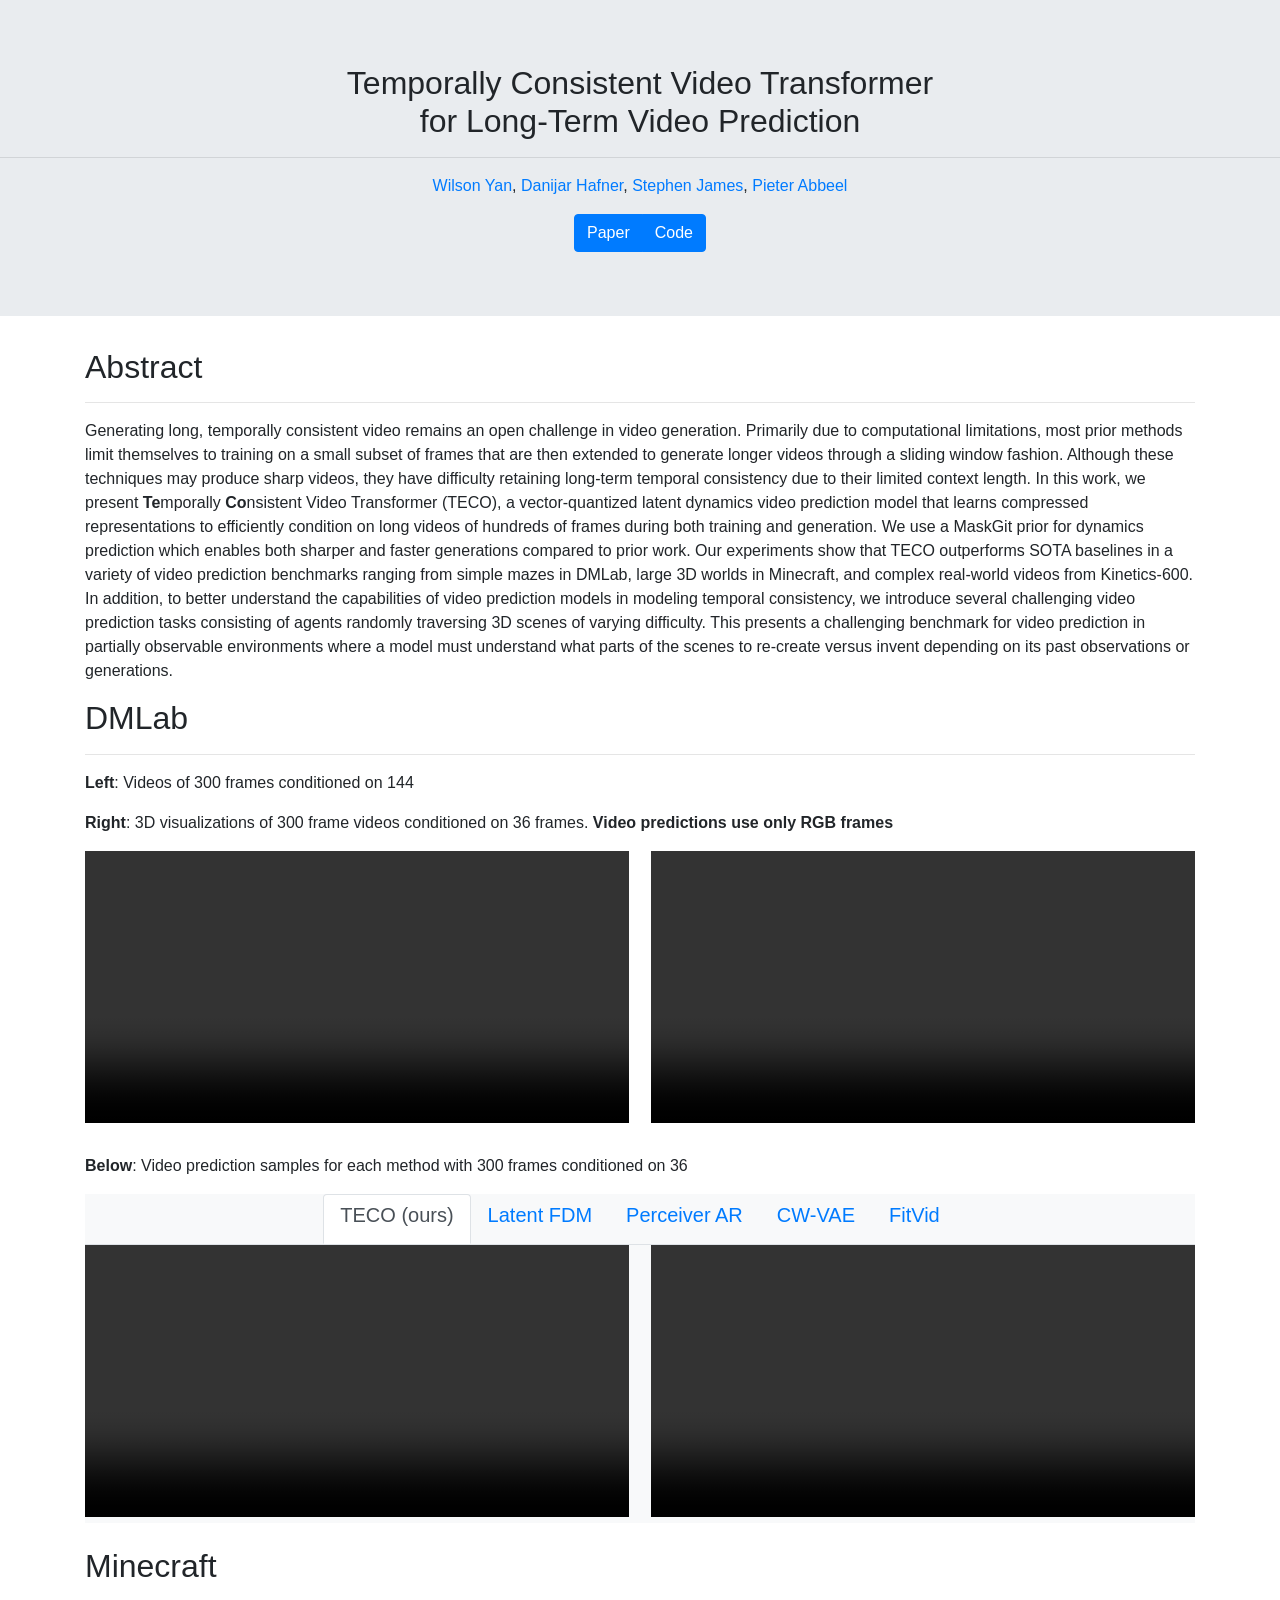
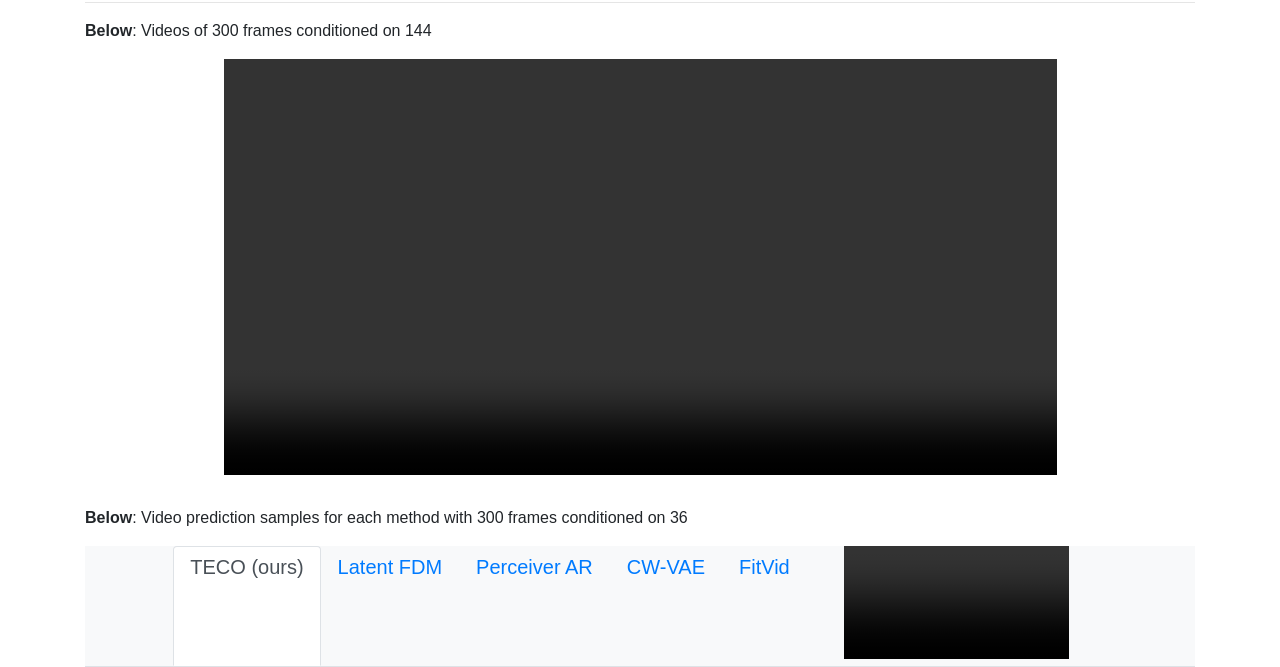
==== teco/index.html @ e18e6c05 "index" ====
<!DOCTYPE HTML>
<html lang="en"><head><meta http-equiv="Content-Type" content="text/html; charset=UTF-8">
  <title>Temporally Consistent Video Transformer for Long-Term Video Prediction</title>

  <style type="text/css"> 
  </style>

  <meta name="author" content="Wilson Yan">
  <meta name="viewport" content="width=device-width, initial-scale=1">
  <link rel="stylesheet" href="https://maxcdn.bootstrapcdn.com/bootstrap/4.0.0/css/bootstrap.min.css">
  <script src="https://ajax.googleapis.com/ajax/libs/jquery/3.5.1/jquery.min.js"></script>
  <script src="https://maxcdn.bootstrapcdn.com/bootstrap/4.0.0/js/bootstrap.min.js"></script>
  <!-- <script>$(document).ready(function(){
    document.getElementById("tab0").click();
  });
  </script> -->
</head>

<body>
  <div class="jumbotron jumbotron-fluid text-center">
    <div class="container"></div>
    <h2>
      Temporally Consistent Video Transformer
      <br>
      for Long-Term Video Prediction
    </h2>
    <hr>
    <p class="authors">
      <a href="https://wilson1yan.github.io/">Wilson Yan</a>, 
      <a href="https://danijar.com/">Danijar Hafner</a>, 
      <a href="https://stepjam.github.io/">Stephen James</a>,
      <a href="https://people.eecs.berkeley.edu/~pabbeel/">Pieter Abbeel</a>
    </p>
    <div class="btn-group" role="group" aria-label="Top menu">
      <a class="btn btn-primary" href="TODO" role="button">Paper</a>
      <a class="btn btn-primary" href="https://github.com/wilson1yan/teco" role="button">Code</a>
    </div>
  </div>
  <div class="container">
    <div class="section">
      <h2> Abstract </h2>
      <hr>
      <p>
        Generating long, temporally consistent video remains an open challenge in video generation. 
        Primarily due to computational limitations, most prior methods limit themselves to training 
        on a small subset of frames that are then extended to generate longer videos through a sliding 
        window fashion. Although these techniques may produce sharp videos, they have difficulty 
        retaining long-term temporal consistency due to their limited context length. In this work, 
        we present <b>Te</b>mporally <b>Co</b>nsistent Video Transformer (TECO), a vector-quantized 
        latent dynamics video prediction model that learns compressed representations to efficiently 
        condition on long videos of hundreds of frames during both training and generation. We use a 
        MaskGit prior for dynamics prediction which enables both sharper and faster generations compared 
        to prior work. Our experiments show that TECO outperforms SOTA baselines in a variety of video 
        prediction benchmarks ranging from simple mazes in DMLab, large 3D worlds in Minecraft, and complex 
        real-world videos from Kinetics-600. In addition, to better understand the capabilities of video 
        prediction models in modeling temporal consistency, we introduce several challenging video prediction 
        tasks consisting of agents randomly traversing 3D scenes of varying difficulty. This presents a 
        challenging benchmark for video prediction in partially observable environments where a model 
        must understand what parts of the scenes to re-create versus invent depending on its past 
        observations or generations.
      </p>
    </div>

    <div class="section">
      <h2>DMLab</h2>
      <hr>
      <p><b>Left</b>: Videos of 300 frames conditioned on 144</p>
      <p><b>Right</b>: 3D visualizations of 300 frame videos conditioned on 36 frames. <b>Video predictions use only RGB frames</b></p>
      <div style="width: 100%; overflow: hidden;">
        <div style="width: 49%; float: left;">
                <video width="100%" onended="this.currentTime = 0;" controls="" muted="">				
              <source src="./videos/comparison/dmlab.mp4" type="video/mp4"> 
              </video>
        </div>
        <div style="width: 2%;"> </div>
        <div style="width: 49%; float: right;">
            <video width="100%" onended="this.currentTime = 0;" controls="" muted="">				
            <source src="./videos/comparison/dmlab_3d.mp4" type="video/mp4">
            </video>
        </div>
      </div>

      <br>
      <p><b>Below</b>: Video prediction samples for each method with 300 frames conditioned on 36</p>
      <section id="dmlab" class="bg-light">
      <nav class="nav justify-content-center nav-tabs" id="dmlab-current-view-ul">
          <a class="nav-link active" id="tab0" href="javascript: void(0);" onclick="ChangeCurrentView(0, 0);"><h5>TECO (ours)</h5></a>
          <a class="nav-link" id="tab1" href="javascript: void(0);" onclick="ChangeCurrentView(0, 1);"><h5>Latent FDM</h5></a>
          <a class="nav-link" id="tab2" href="javascript: void(0);" onclick="ChangeCurrentView(0, 2);"><h5>Perceiver AR</h5></a>
          <a class="nav-link" id="tab3" href="javascript: void(0);" onclick="ChangeCurrentView(0, 3);"><h5>CW-VAE</h5></a>
        <a class="nav-link" id="tab4" href="javascript: void(0);" onclick="ChangeCurrentView(0, 4);"><h5>FitVid</h5></a>
      </nav>

      <div id="dmlab_output_canvas" style="width: 100%; overflow: hidden;">
        <div style="width: 49%; float: left;">
          <video id="dmlab_output_video" width="100%" onended="this.currentTime = 0;" controls="" muted="">				
            <source src="./videos/dmlab/teco.mp4" type="video/mp4"> 
          </video>
        </div>
        <div style="width: 2%;"> </div>
        <div style="width: 49%; float: right">
          <video id="dmlab_output_video_3d" width="100%" onended="this.currentTime = 0;" controls="" muted="">				
            <source src="./videos/dmlab/teco_3d.mp4" type="video/mp4">
          </video>
        </div>
      </div>
      </section>

    <br>

    <div class="section">
      <h2>Minecraft</h2>
      <hr>
      <p><b>Below</b>: Videos of 300 frames conditioned on 144</p>
      <center>
      <div style="width: 75%">
            <video width="100%" onended="this.currentTime = 0;" controls="" muted="">				
          <source src="./videos/comparison/minecraft.mp4" type="video/mp4"> 
          </video>
      </div>
      </center>

      <br>
      <p><b>Below</b>: Video prediction samples for each method with 300 frames conditioned on 36</p>
      <section id="minecraft" class="bg-light">
      <nav class="nav justify-content-center nav-tabs" id="minecraft-current-view-ul">
          <a class="nav-link active" id="tab0" href="javascript: void(0);" onclick="ChangeCurrentView(1, 0);"><h5>TECO (ours)</h5></a>
          <a class="nav-link" id="tab1" href="javascript: void(0);" onclick="ChangeCurrentView(1, 1);"><h5>Latent FDM</h5></a>
          <a class="nav-link" id="tab2" href="javascript: void(0);" onclick="ChangeCurrentView(1, 2);"><h5>Perceiver AR</h5></a>
          <a class="nav-link" id="tab3" href="javascript: void(0);" onclick="ChangeCurrentView(1, 3);"><h5>CW-VAE</h5></a>
        <a class="nav-link" id="tab4" href="javascript: void(0);" onclick="ChangeCurrentView(1, 4);"><h5>FitVid</h5></a>
      </ul>

      <center>
      <div id="minecraft_output_canvas" style="width: 75%;">
          <video id="minecraft_output_video" width="100%" onended="this.currentTime = 0;" controls="" muted="">				
            <source src="./videos/minecraft/teco.mp4" type="video/mp4"> 
          </video>
      </div>
      </center>
      </section>

    <script type="text/javascript">
      var currentViewList = ["teco", "latent_fdm", "perceiver_ar", "cwvae", "fitvid"];
      var currentView = "teco";

      function ChangeVideo(dataset, idx){ 
        var method = "";
        if (idx == 0) {method = "teco";}
        if (idx == 1) {method = "latent_fdm";}
        if (idx == 2) {method = "perceiver_ar";}
        if (idx == 3) {method = "cwvae";}
        if (idx == 4) {method = "fitvid";}

        var videoB = document.getElementById(dataset + "_output_video");
        videoB.src = "./videos/" + dataset + "/" + method + ".mp4";
        // videoB.play();

        if (dataset == "dmlab") {
          var videoC = document.getElementById(dataset + "_output_video_3d");
          videoC.src = "./videos/" + dataset + "/" + method + "_3d.mp4";
          // videoC.play();
        }
      }

      function ChangeCurrentView(dataset_idx, idx){
        var dataset = "";
        if (dataset_idx == 0) {dataset = "dmlab";}
        if (dataset_idx == 1) {dataset = "minecraft";}
        if (dataset_idx == 2) {dataset = "habitat";}
        if (dataset_idx == 3) {dataset = "kinetics";}

        var li_list = document.getElementById(dataset + "-current-view-ul").children;
        for(i = 0; i < li_list.length; i++){
          li_list[i].className = "nav-link";
        }
        li_list[idx].className = "nav-link active";
        currentView = currentViewList[idx];
        document.getElementById(dataset + "_output_canvas").style.display = 'block'; 

        ChangeVideo(dataset, idx);
      }
	</script>

  </div>

</body>

</html>
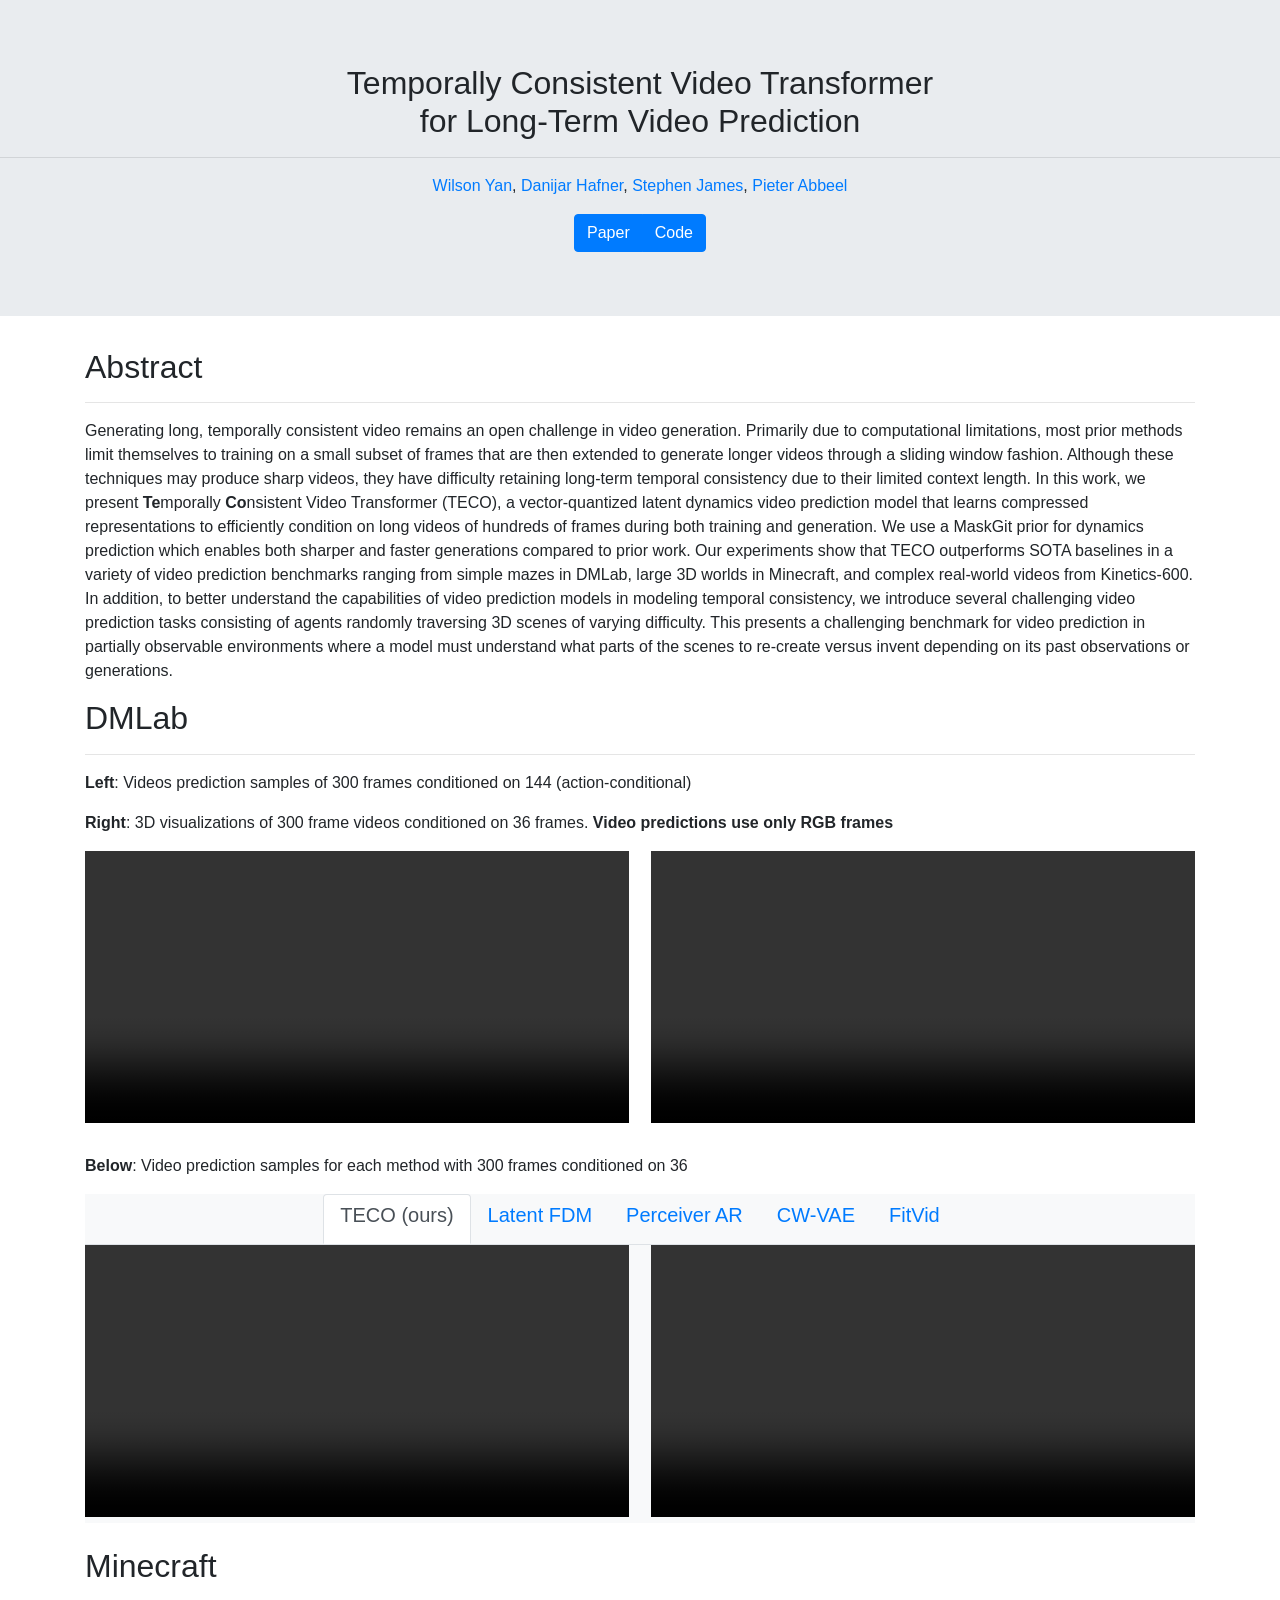
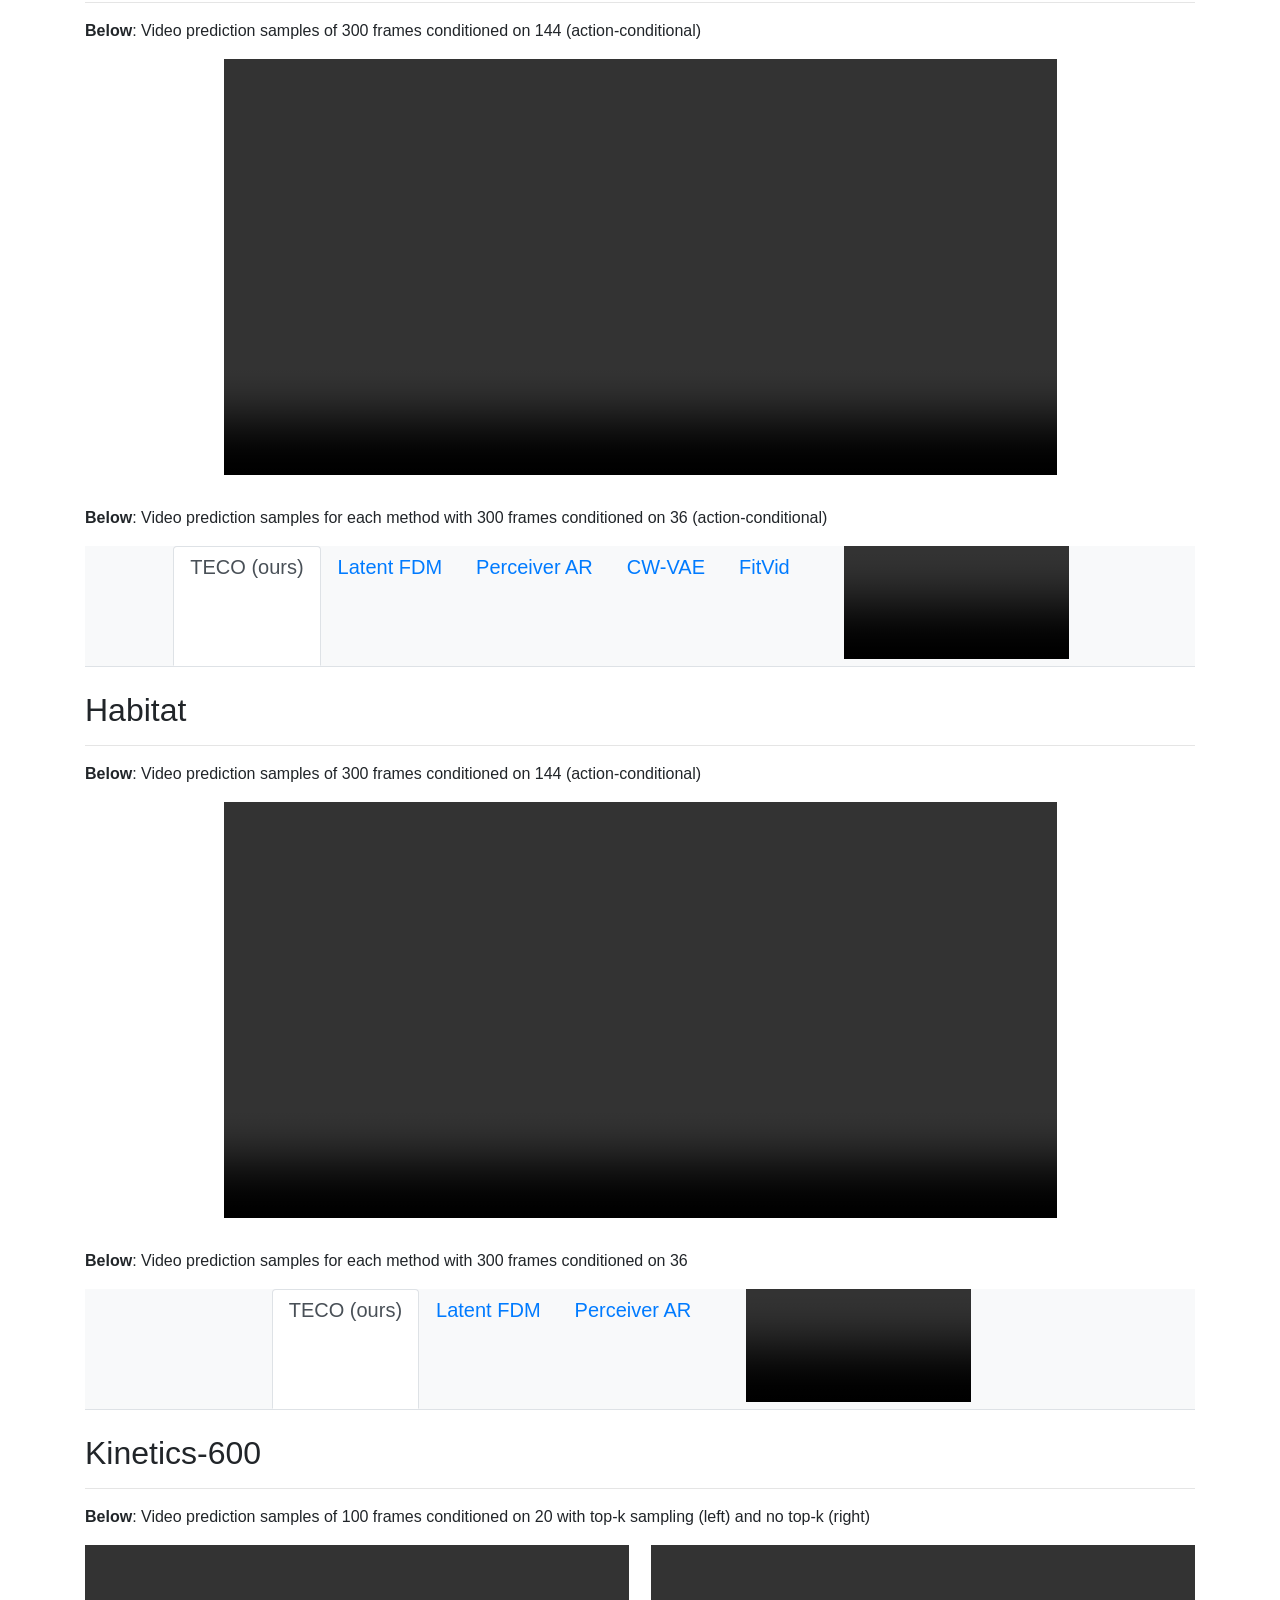
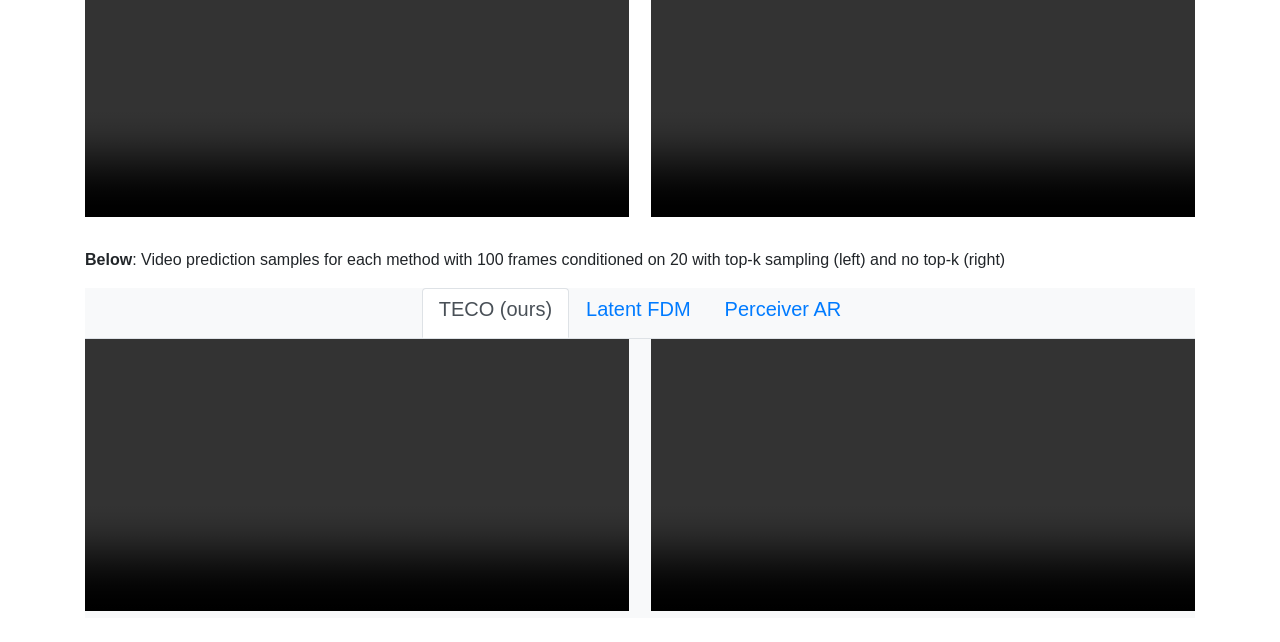
==== commit d5ae51fa: "ready" ====
--- a/teco/index.html
+++ b/teco/index.html
@@ -64,7 +64,7 @@
     <div class="section">
       <h2>DMLab</h2>
       <hr>
-      <p><b>Left</b>: Videos of 300 frames conditioned on 144</p>
+      <p><b>Left</b>: Videos prediction samples of 300 frames conditioned on 144 (action-conditional)</p>
       <p><b>Right</b>: 3D visualizations of 300 frame videos conditioned on 36 frames. <b>Video predictions use only RGB frames</b></p>
       <div style="width: 100%; overflow: hidden;">
         <div style="width: 49%; float: left;">
@@ -111,7 +111,7 @@
     <div class="section">
       <h2>Minecraft</h2>
       <hr>
-      <p><b>Below</b>: Videos of 300 frames conditioned on 144</p>
+      <p><b>Below</b>: Video prediction samples of 300 frames conditioned on 144 (action-conditional)</p>
       <center>
       <div style="width: 75%">
             <video width="100%" onended="this.currentTime = 0;" controls="" muted="">				
@@ -121,7 +121,7 @@
       </center>
 
       <br>
-      <p><b>Below</b>: Video prediction samples for each method with 300 frames conditioned on 36</p>
+      <p><b>Below</b>: Video prediction samples for each method with 300 frames conditioned on 36 (action-conditional)</p>
       <section id="minecraft" class="bg-light">
       <nav class="nav justify-content-center nav-tabs" id="minecraft-current-view-ul">
           <a class="nav-link active" id="tab0" href="javascript: void(0);" onclick="ChangeCurrentView(1, 0);"><h5>TECO (ours)</h5></a>
@@ -140,6 +140,85 @@
       </center>
       </section>
 
+    <br>
+
+    <div class="section">
+      <h2>Habitat</h2>
+      <hr>
+      <p><b>Below</b>: Video prediction samples of 300 frames conditioned on 144 (action-conditional)</p>
+      <center>
+      <div style="width: 75%">
+            <video width="100%" onended="this.currentTime = 0;" controls="" muted="">				
+          <source src="./videos/comparison/habitat.mp4" type="video/mp4"> 
+          </video>
+      </div>
+      </center>
+
+      <br>
+      <p><b>Below</b>: Video prediction samples for each method with 300 frames conditioned on 36</p>
+      <section id="habitat" class="bg-light">
+      <nav class="nav justify-content-center nav-tabs" id="habitat-current-view-ul">
+          <a class="nav-link active" id="tab0" href="javascript: void(0);" onclick="ChangeCurrentView(2, 0);"><h5>TECO (ours)</h5></a>
+          <a class="nav-link" id="tab1" href="javascript: void(0);" onclick="ChangeCurrentView(2, 1);"><h5>Latent FDM</h5></a>
+          <a class="nav-link" id="tab2" href="javascript: void(0);" onclick="ChangeCurrentView(2, 2);"><h5>Perceiver AR</h5></a>
+      </ul>
+
+      <center>
+      <div id="habitat_output_canvas" style="width: 75%;">
+          <video id="habitat_output_video" width="100%" onended="this.currentTime = 0;" controls="" muted="">				
+            <source src="./videos/habitat/teco.mp4" type="video/mp4"> 
+          </video>
+      </div>
+      </center>
+      </section>
+
+    <br>
+
+    <div class="section">
+      <h2>Kinetics-600</h2>
+      <hr>
+      <p><b>Below</b>: Video prediction samples of 100 frames conditioned on 20 with top-k sampling (left) and no top-k (right)</p>
+      <div style="width: 100%; overflow: hidden;">
+        <div style="width: 49%; float: left;">
+                <video width="100%" onended="this.currentTime = 0;" controls="" muted="">				
+              <source src="./videos/comparison/kinetics_topk.mp4" type="video/mp4"> 
+              </video>
+        </div>
+        <div style="width: 2%;"> </div>
+        <div style="width: 49%; float: right;">
+            <video width="100%" onended="this.currentTime = 0;" controls="" muted="">				
+            <source src="./videos/comparison/kinetics_no_topk.mp4" type="video/mp4">
+            </video>
+        </div>
+      </div>
+
+      <br>
+      <p><b>Below</b>: Video prediction samples for each method with 100 frames conditioned on 20 with top-k sampling (left) and no top-k (right)</p>
+      <section id="kinetics" class="bg-light">
+      <nav class="nav justify-content-center nav-tabs" id="kinetics-current-view-ul">
+          <a class="nav-link active" id="tab0" href="javascript: void(0);" onclick="ChangeCurrentView(3, 0);"><h5>TECO (ours)</h5></a>
+          <a class="nav-link" id="tab1" href="javascript: void(0);" onclick="ChangeCurrentView(3, 1);"><h5>Latent FDM</h5></a>
+          <a class="nav-link" id="tab2" href="javascript: void(0);" onclick="ChangeCurrentView(3, 2);"><h5>Perceiver AR</h5></a>
+      </nav>
+
+      <div id="kinetics_output_canvas" style="width: 100%; overflow: hidden;">
+        <div style="width: 49%; float: left;">
+          <video id="kinetics_output_video" width="100%" onended="this.currentTime = 0;" controls="" muted="">				
+            <source src="./videos/kinetics/teco.mp4" type="video/mp4"> 
+          </video>
+        </div>
+        <div style="width: 2%;"> </div>
+        <div style="width: 49%; float: right">
+          <video id="kinetics_output_video_notopk" width="100%" onended="this.currentTime = 0;" controls="" muted="">				
+            <source src="./videos/kinetics/teco_notopk.mp4" type="video/mp4">
+          </video>
+        </div>
+      </div>
+      </section>
+
+      <br>
+
+
     <script type="text/javascript">
       var currentViewList = ["teco", "latent_fdm", "perceiver_ar", "cwvae", "fitvid"];
       var currentView = "teco";
@@ -161,6 +240,10 @@
           videoC.src = "./videos/" + dataset + "/" + method + "_3d.mp4";
           // videoC.play();
         }
+        if (dataset == "kinetics") {
+          var videoC = document.getElementById(dataset + "_output_video_notopk")
+          videoC.src = "./videos/" + dataset + "/" + method + "_notopk.mp4"
+        }
       }
 
       function ChangeCurrentView(dataset_idx, idx){
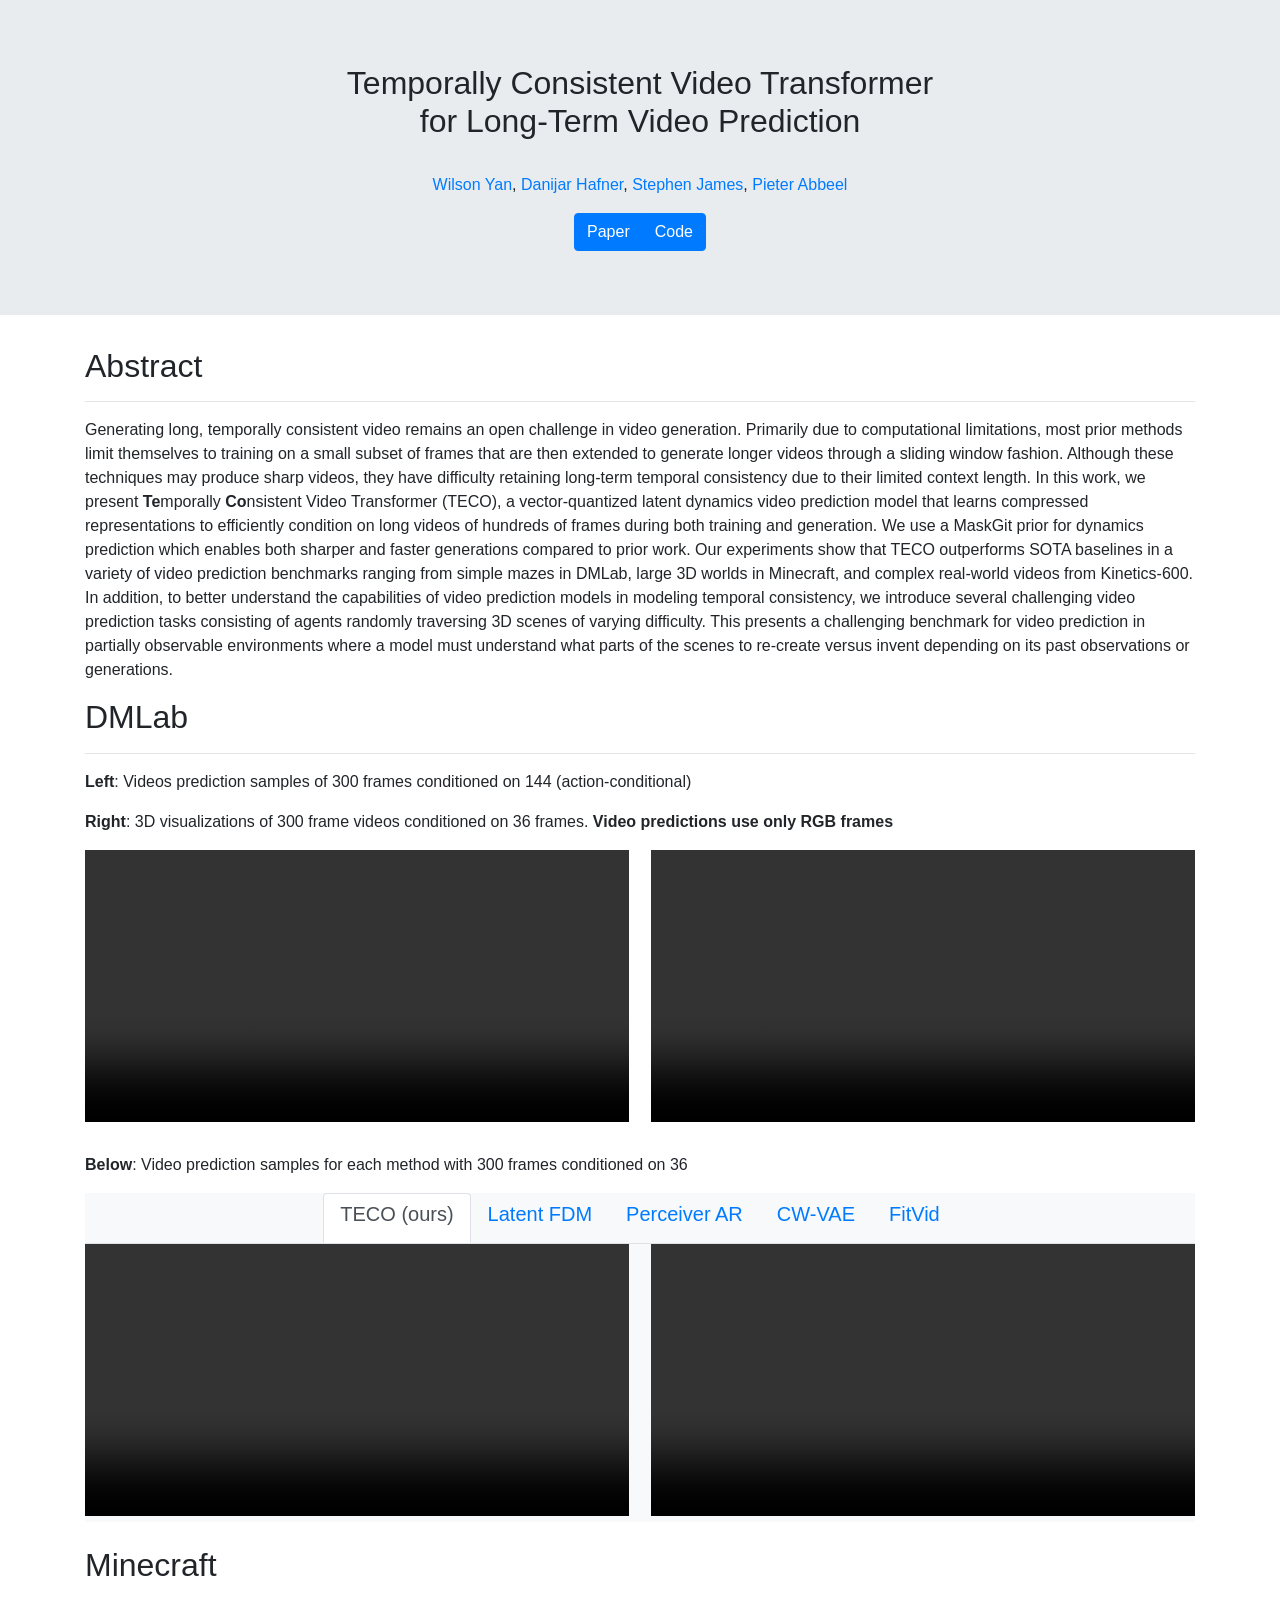
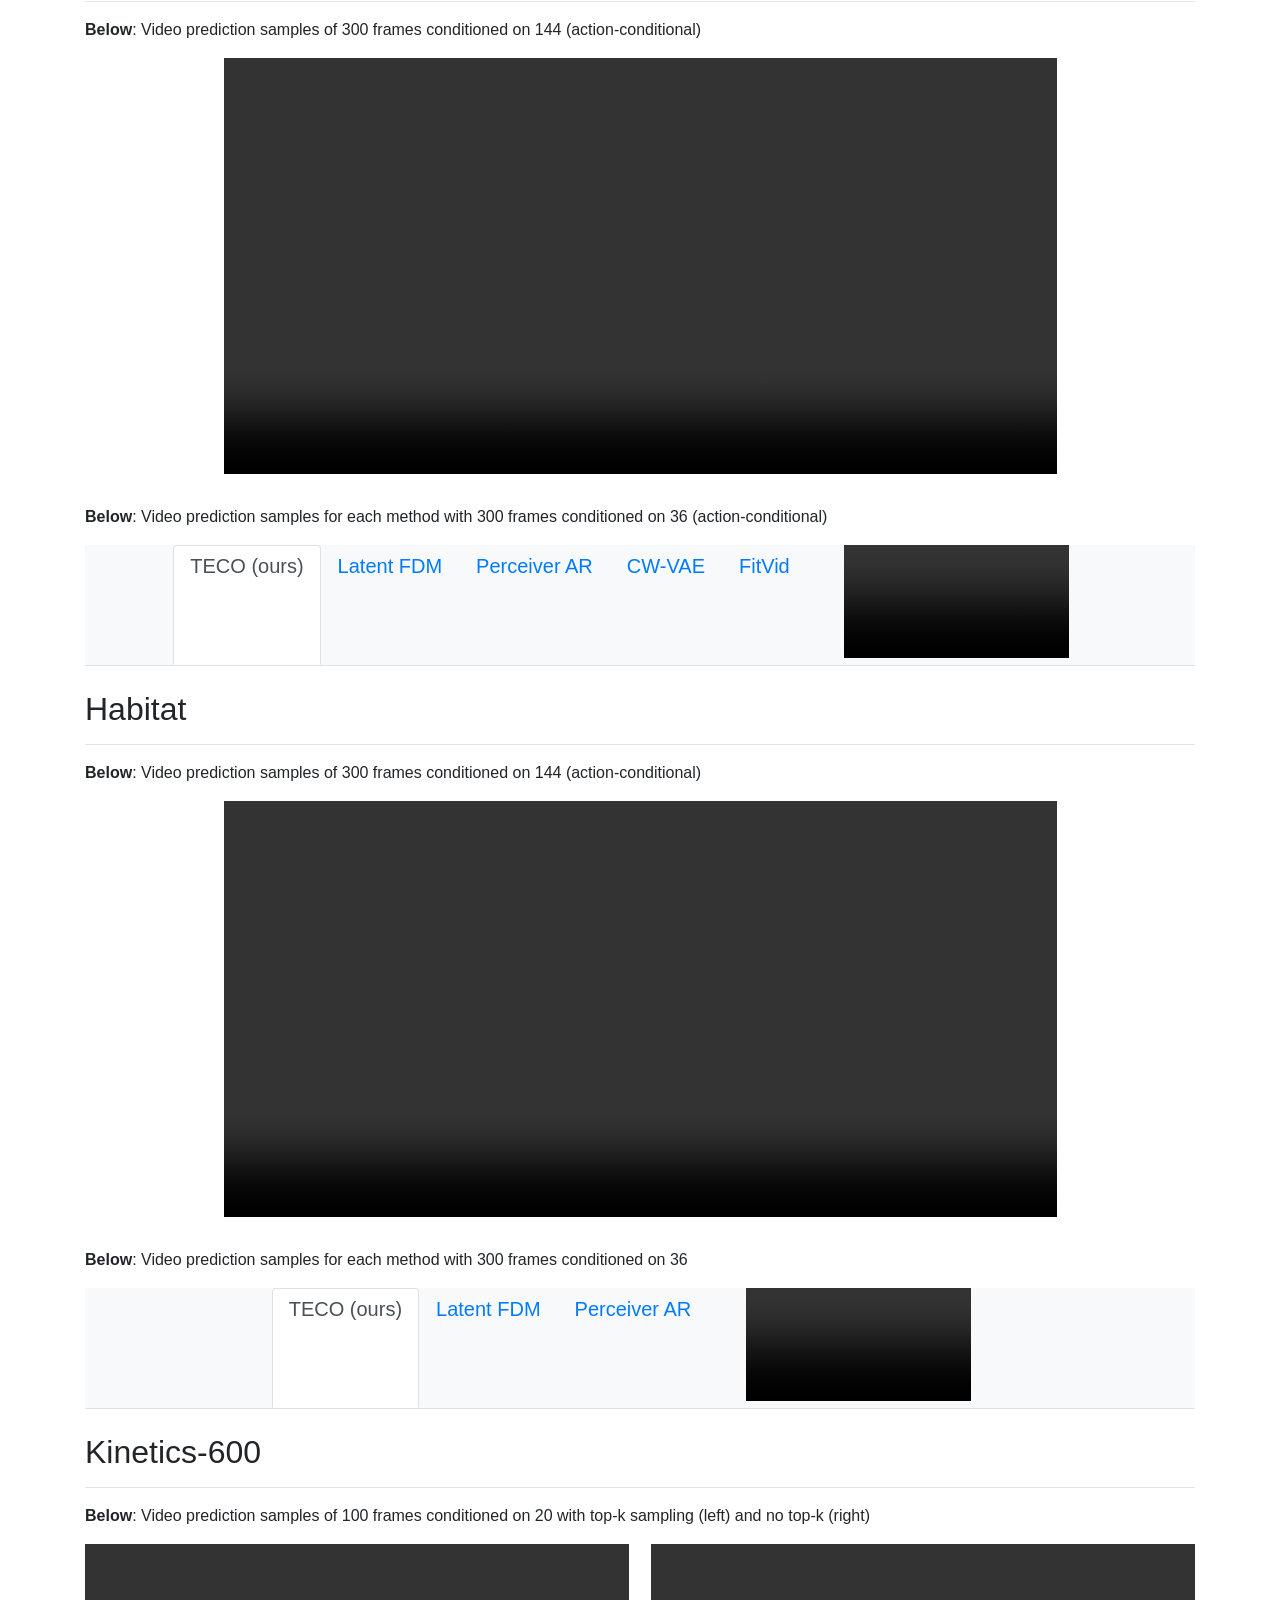
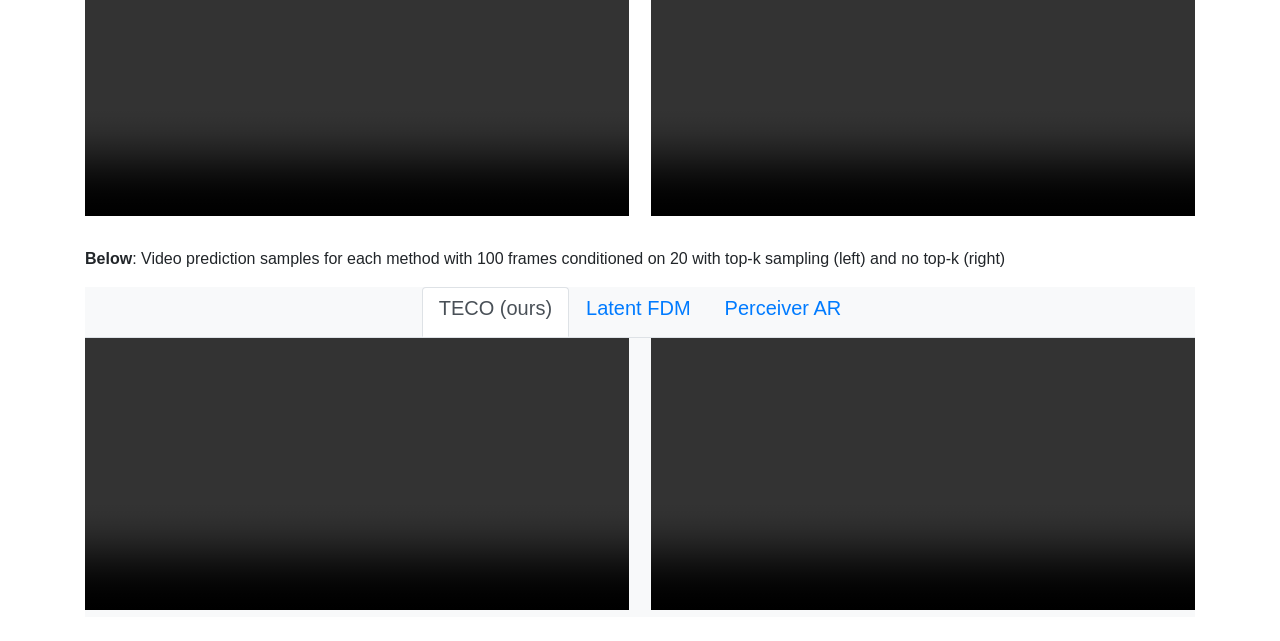
==== commit 262a2f01: "remove hr" ====
--- a/teco/index.html
+++ b/teco/index.html
@@ -24,7 +24,7 @@
       <br>
       for Long-Term Video Prediction
     </h2>
-    <hr>
+    <br>
     <p class="authors">
       <a href="https://wilson1yan.github.io/">Wilson Yan</a>, 
       <a href="https://danijar.com/">Danijar Hafner</a>, 
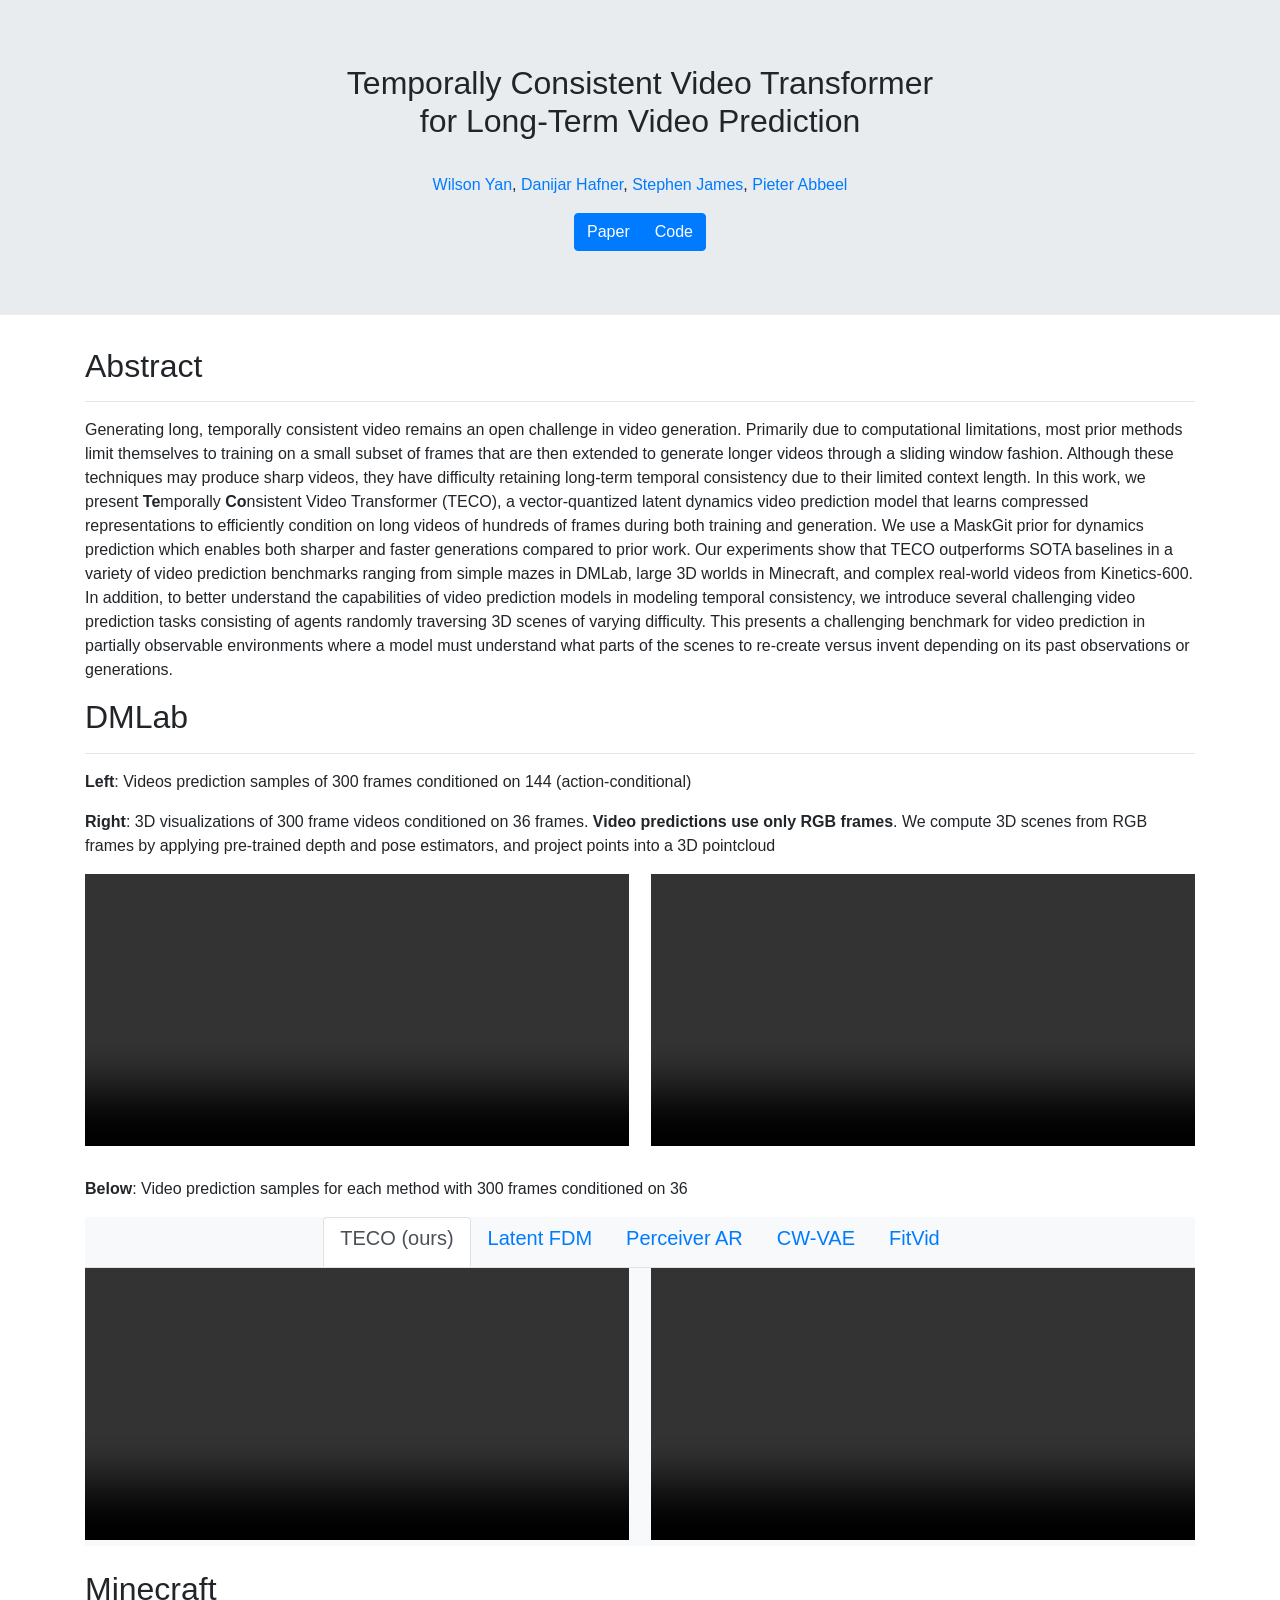
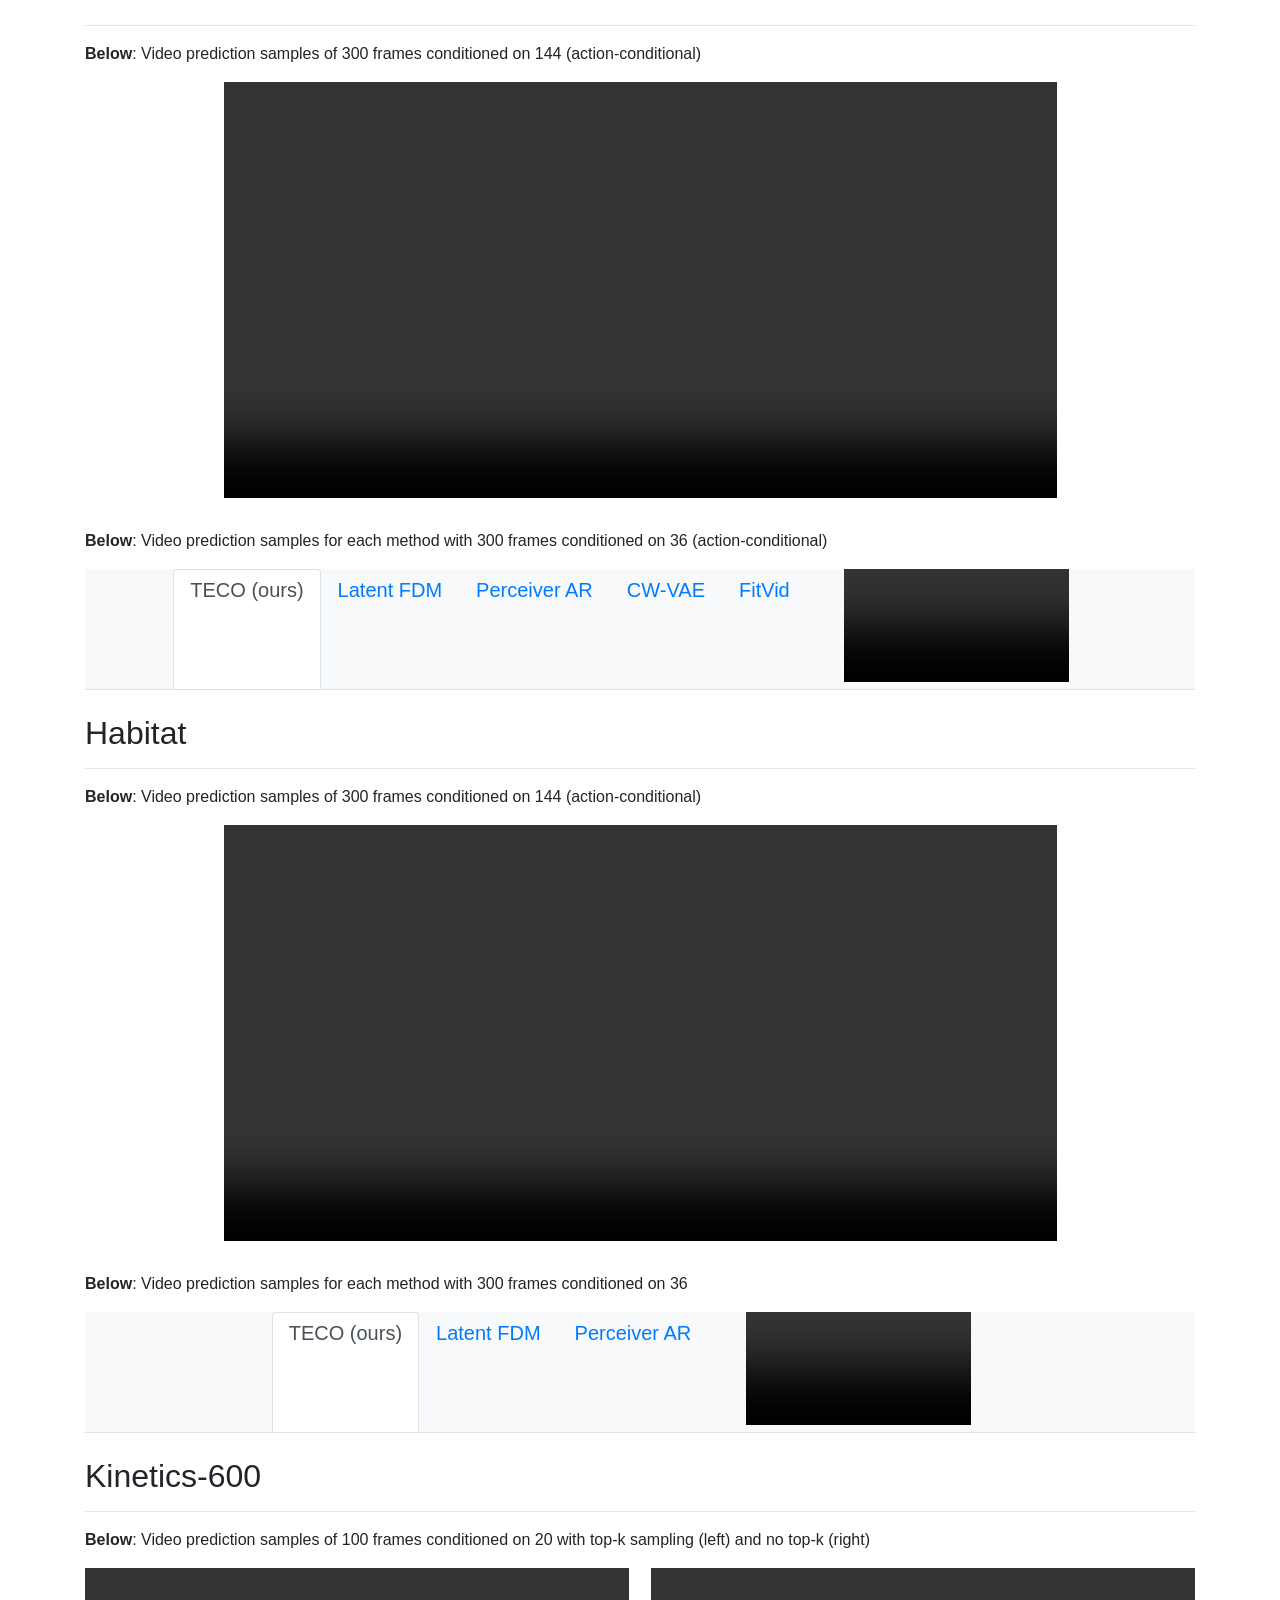
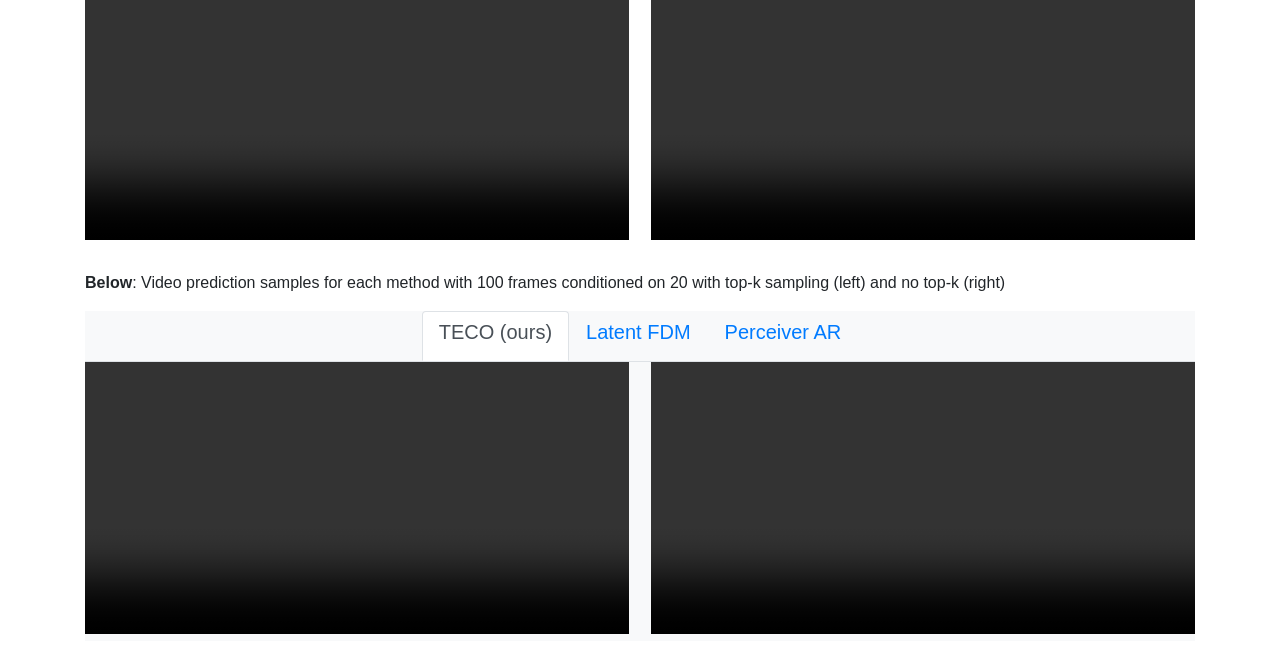
==== commit abd8131e: "update" ====
--- a/teco/index.html
+++ b/teco/index.html
@@ -32,7 +32,7 @@
       <a href="https://people.eecs.berkeley.edu/~pabbeel/">Pieter Abbeel</a>
     </p>
     <div class="btn-group" role="group" aria-label="Top menu">
-      <a class="btn btn-primary" href="TODO" role="button">Paper</a>
+      <a class="btn btn-primary" href="https://arxiv.org/abs/2210.02396" role="button">Paper</a>
       <a class="btn btn-primary" href="https://github.com/wilson1yan/teco" role="button">Code</a>
     </div>
   </div>
@@ -65,7 +65,7 @@
       <h2>DMLab</h2>
       <hr>
       <p><b>Left</b>: Videos prediction samples of 300 frames conditioned on 144 (action-conditional)</p>
-      <p><b>Right</b>: 3D visualizations of 300 frame videos conditioned on 36 frames. <b>Video predictions use only RGB frames</b></p>
+      <p><b>Right</b>: 3D visualizations of 300 frame videos conditioned on 36 frames. <b>Video predictions use only RGB frames</b>. We compute 3D scenes from RGB frames by applying pre-trained depth and pose estimators, and project points into a 3D pointcloud</p>
       <div style="width: 100%; overflow: hidden;">
         <div style="width: 49%; float: left;">
                 <video width="100%" onended="this.currentTime = 0;" controls="" muted="">				
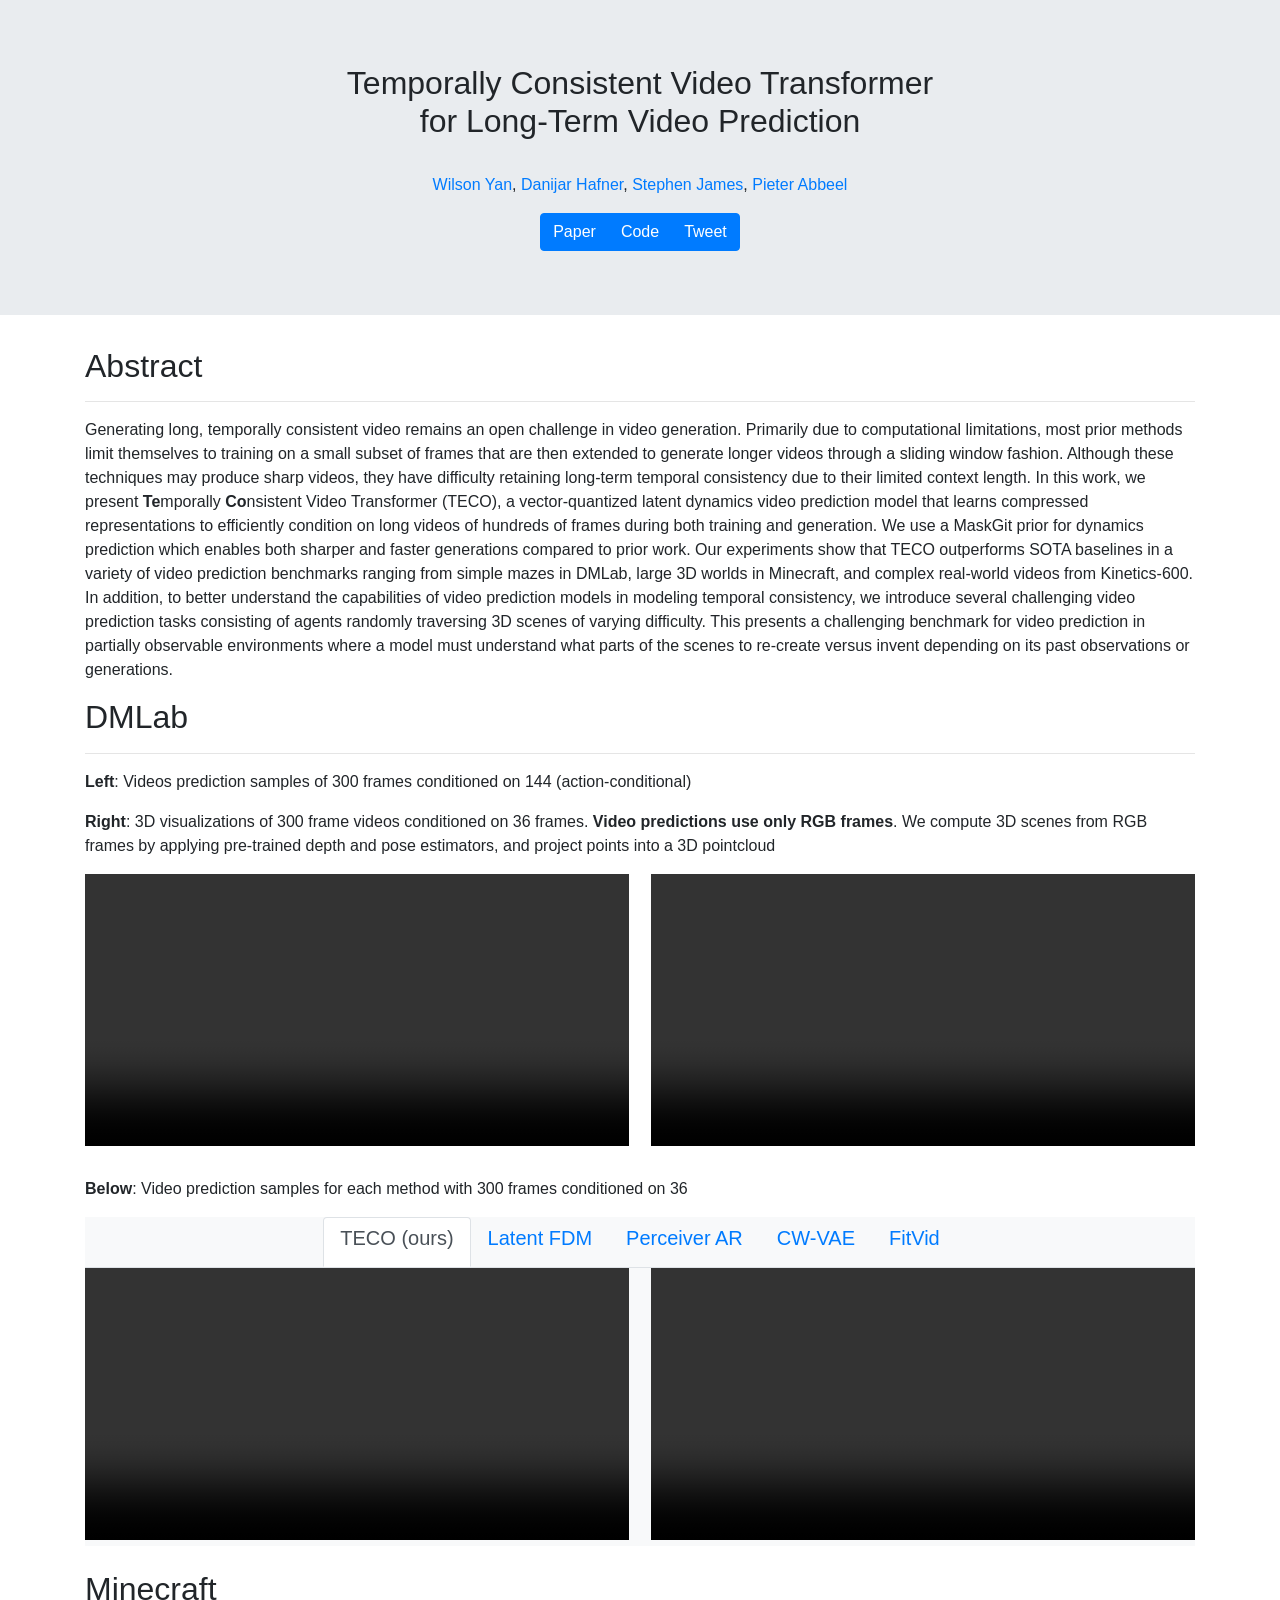
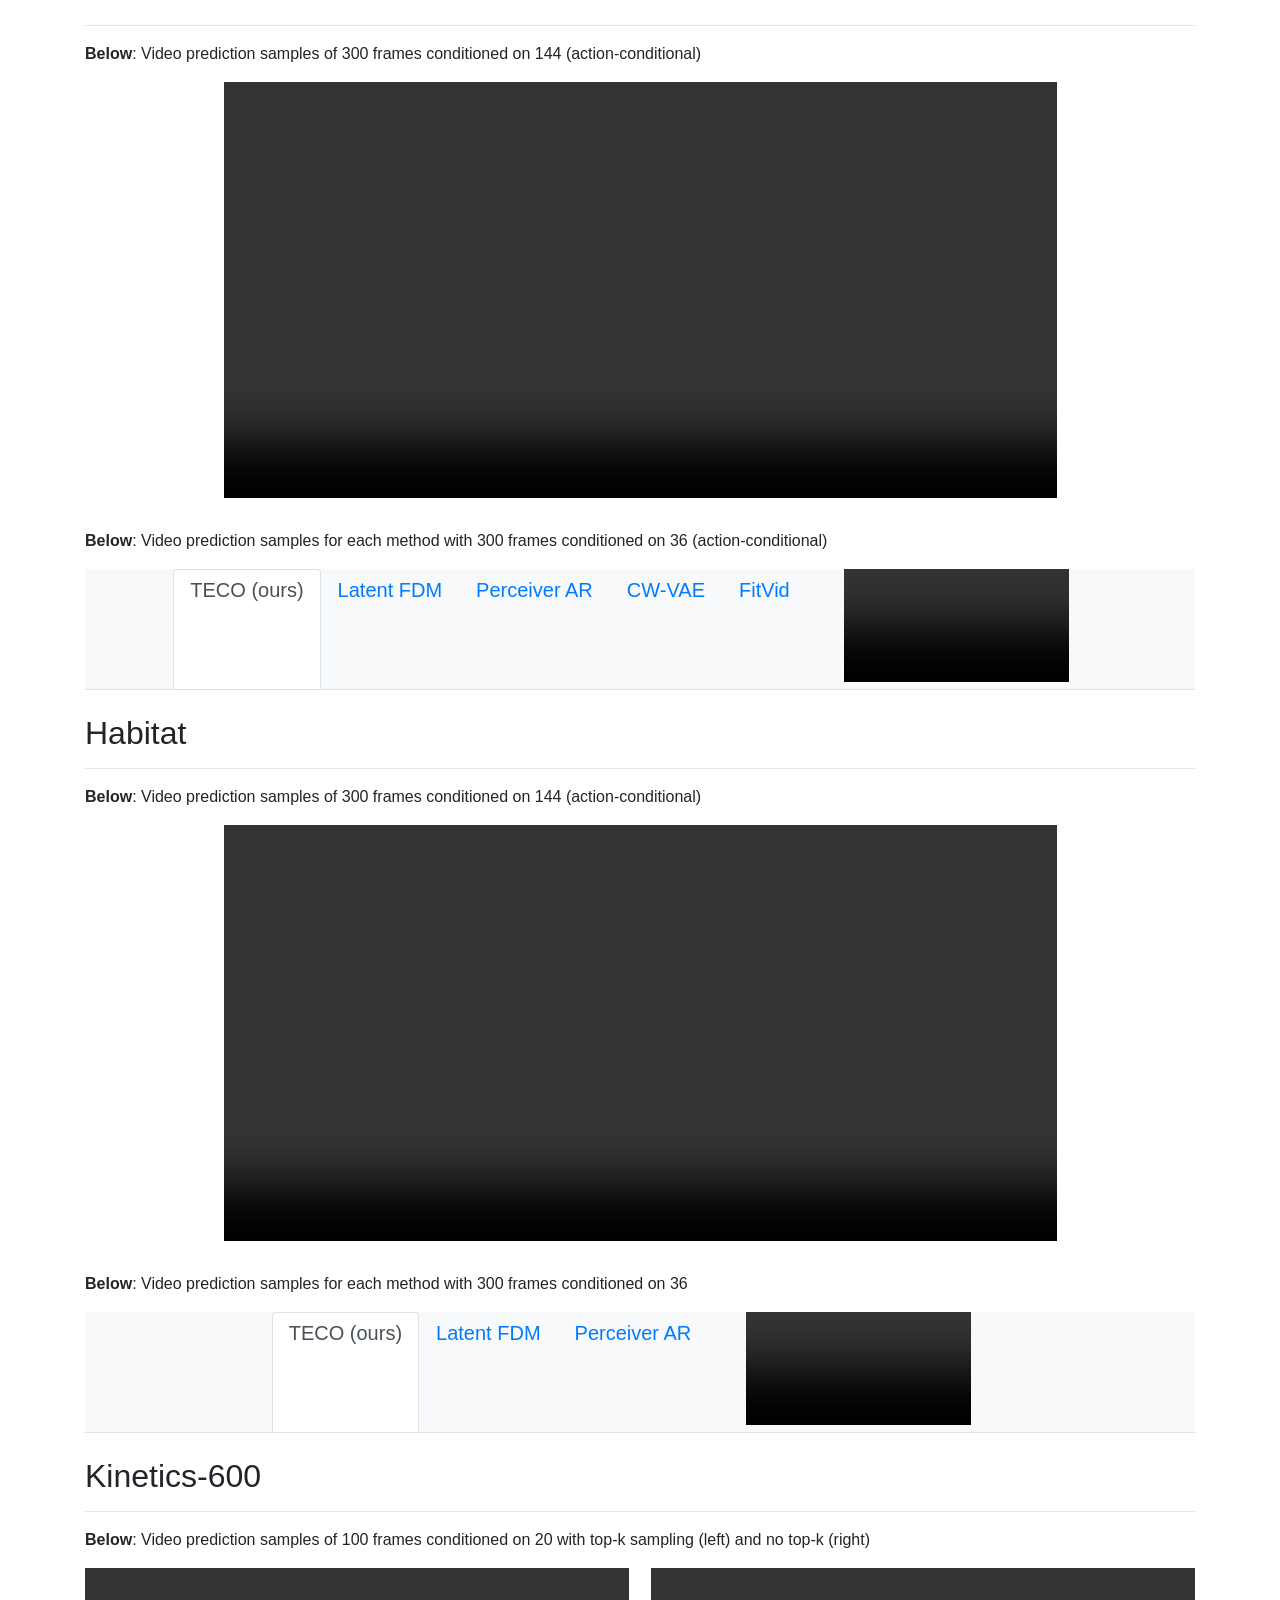
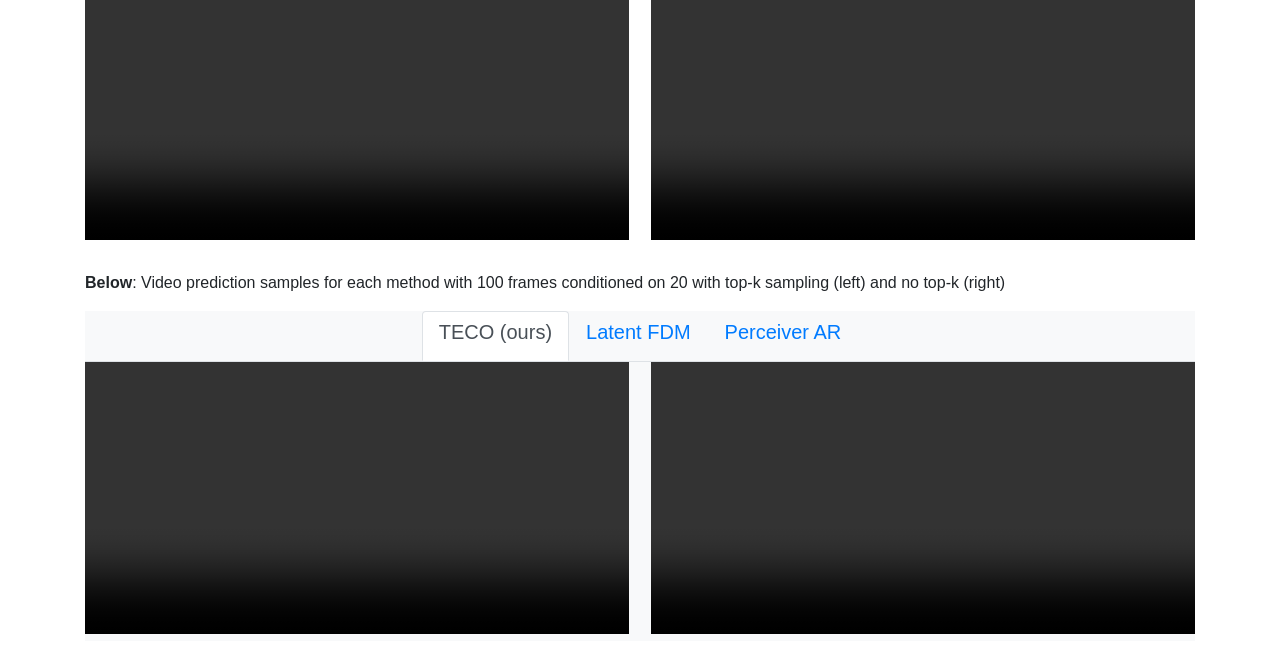
==== commit ed009676: "Update index.html" ====
--- a/teco/index.html
+++ b/teco/index.html
@@ -34,6 +34,7 @@
     <div class="btn-group" role="group" aria-label="Top menu">
       <a class="btn btn-primary" href="https://arxiv.org/abs/2210.02396" role="button">Paper</a>
       <a class="btn btn-primary" href="https://github.com/wilson1yan/teco" role="button">Code</a>
+      <a class="btn btn-primary" href="https://twitter.com/WilsonYan8/status/1578424234727964682?s=20&t=lDRkF1kd5XQBjqVTc9ltOg" role="button">Tweet</a>
     </div>
   </div>
   <div class="container">
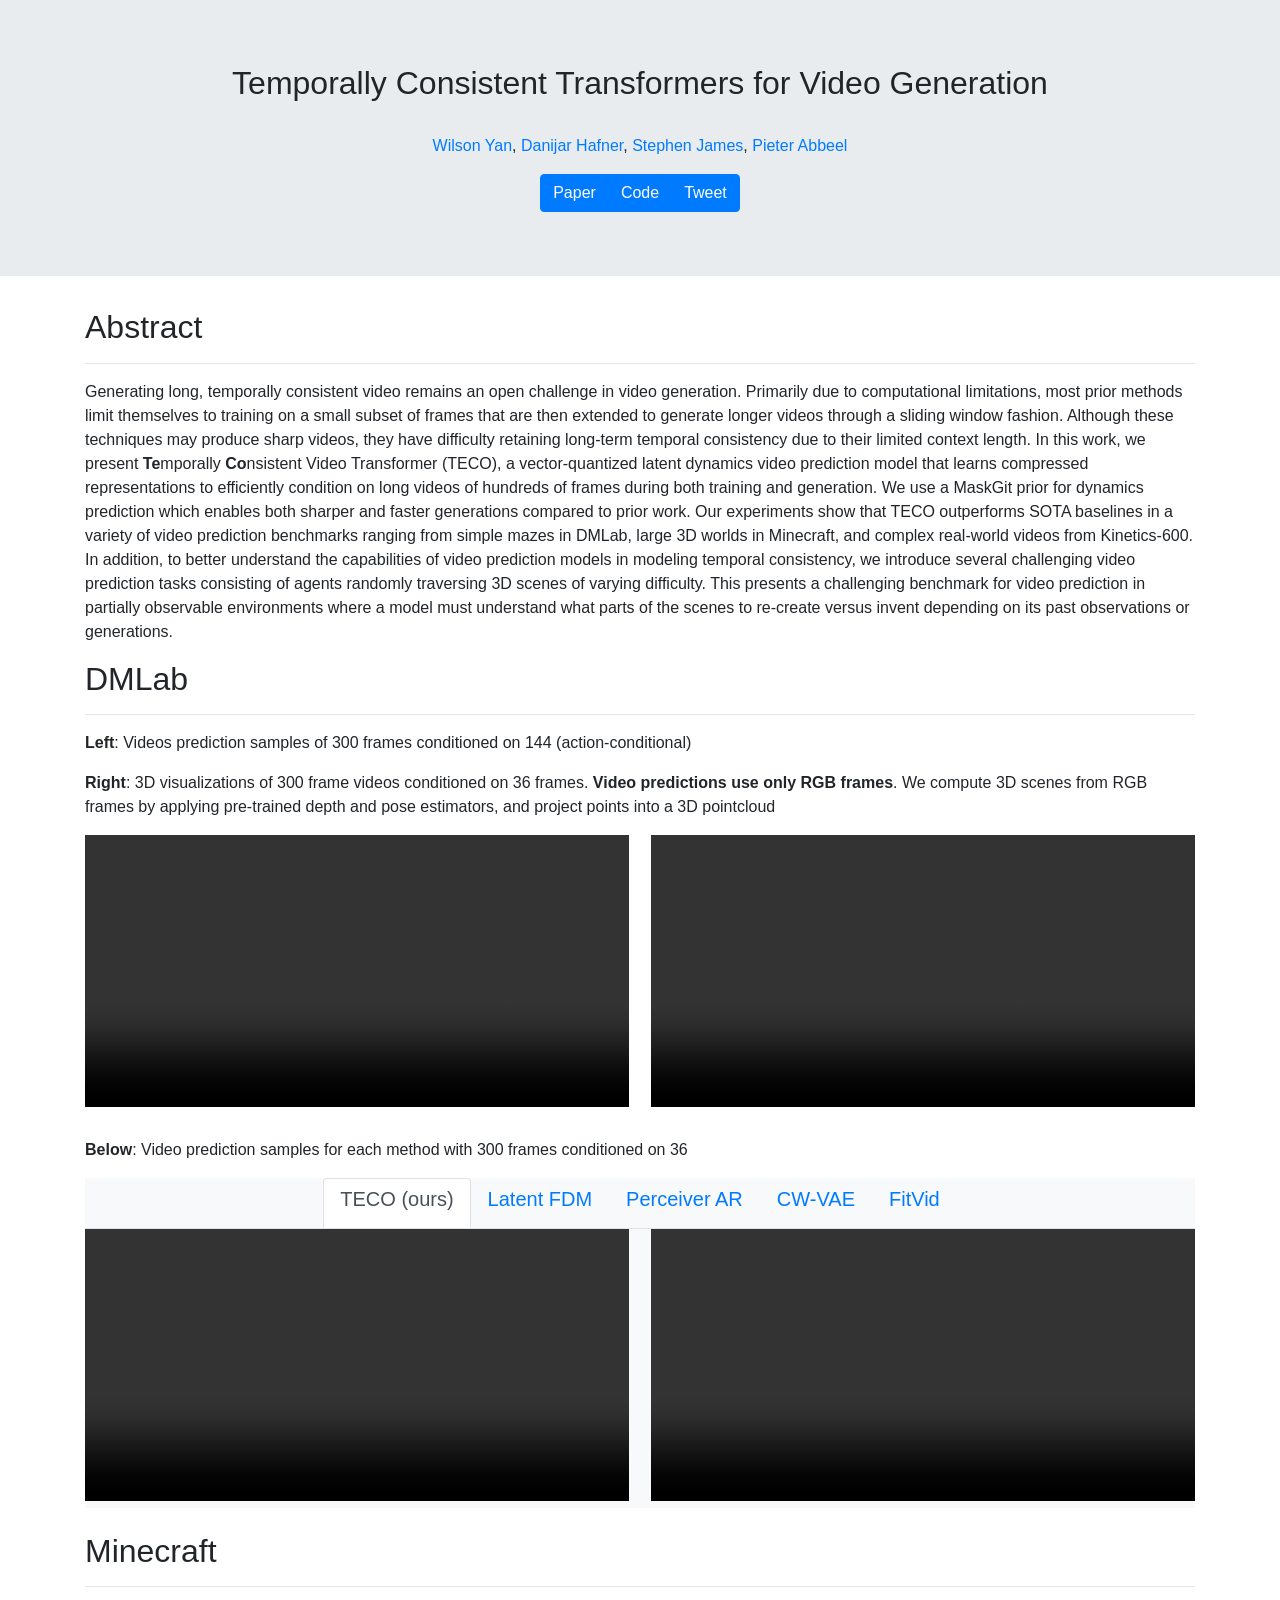
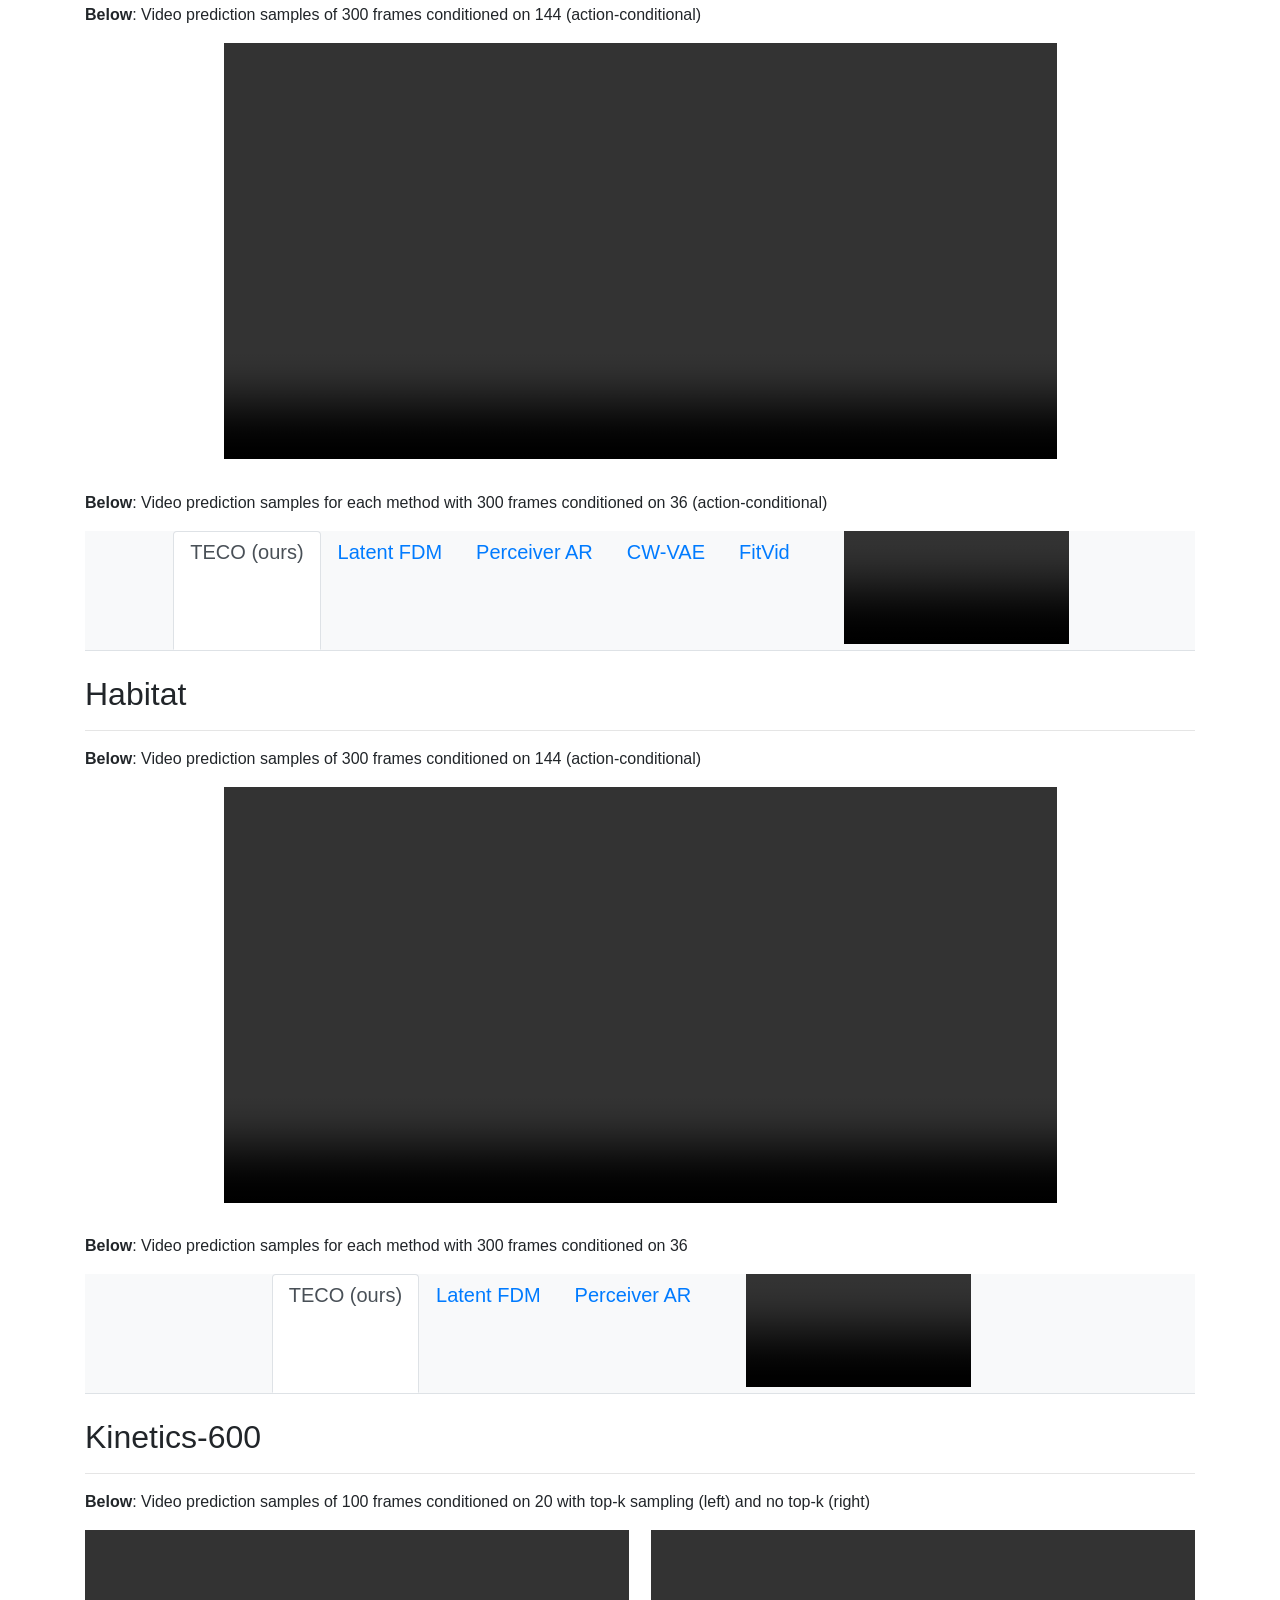
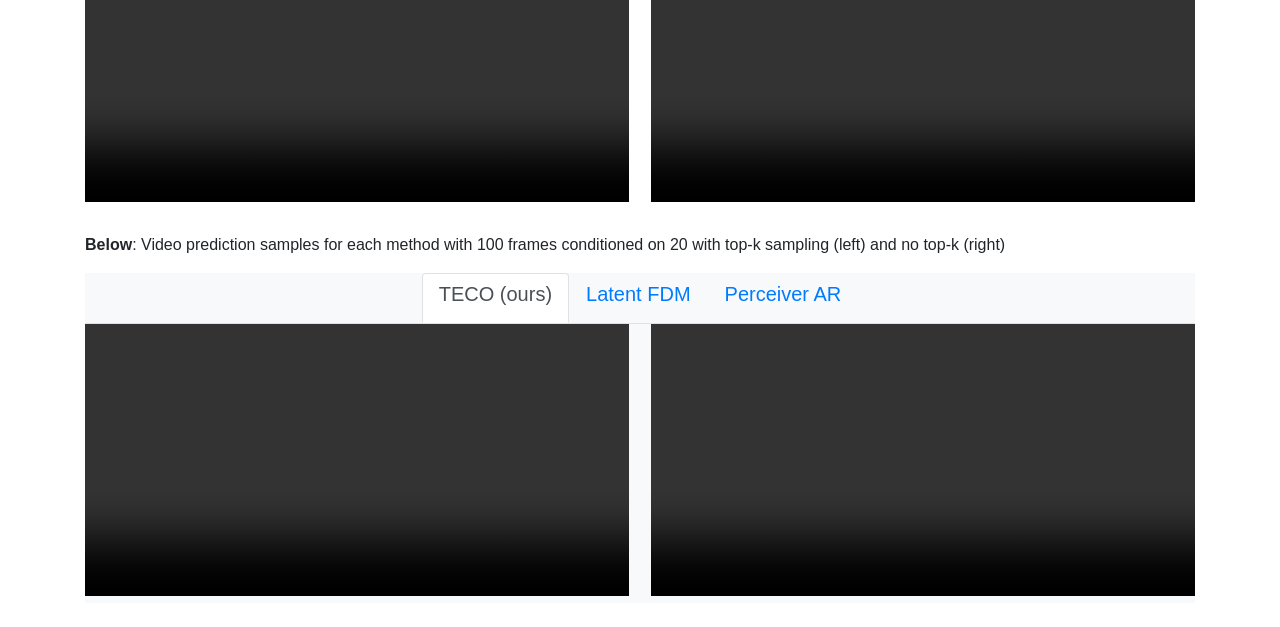
==== commit 10b9eddf: "Update index.html" ====
--- a/teco/index.html
+++ b/teco/index.html
@@ -20,9 +20,7 @@
   <div class="jumbotron jumbotron-fluid text-center">
     <div class="container"></div>
     <h2>
-      Temporally Consistent Video Transformer
-      <br>
-      for Long-Term Video Prediction
+      Temporally Consistent Transformers for Video Generation
     </h2>
     <br>
     <p class="authors">
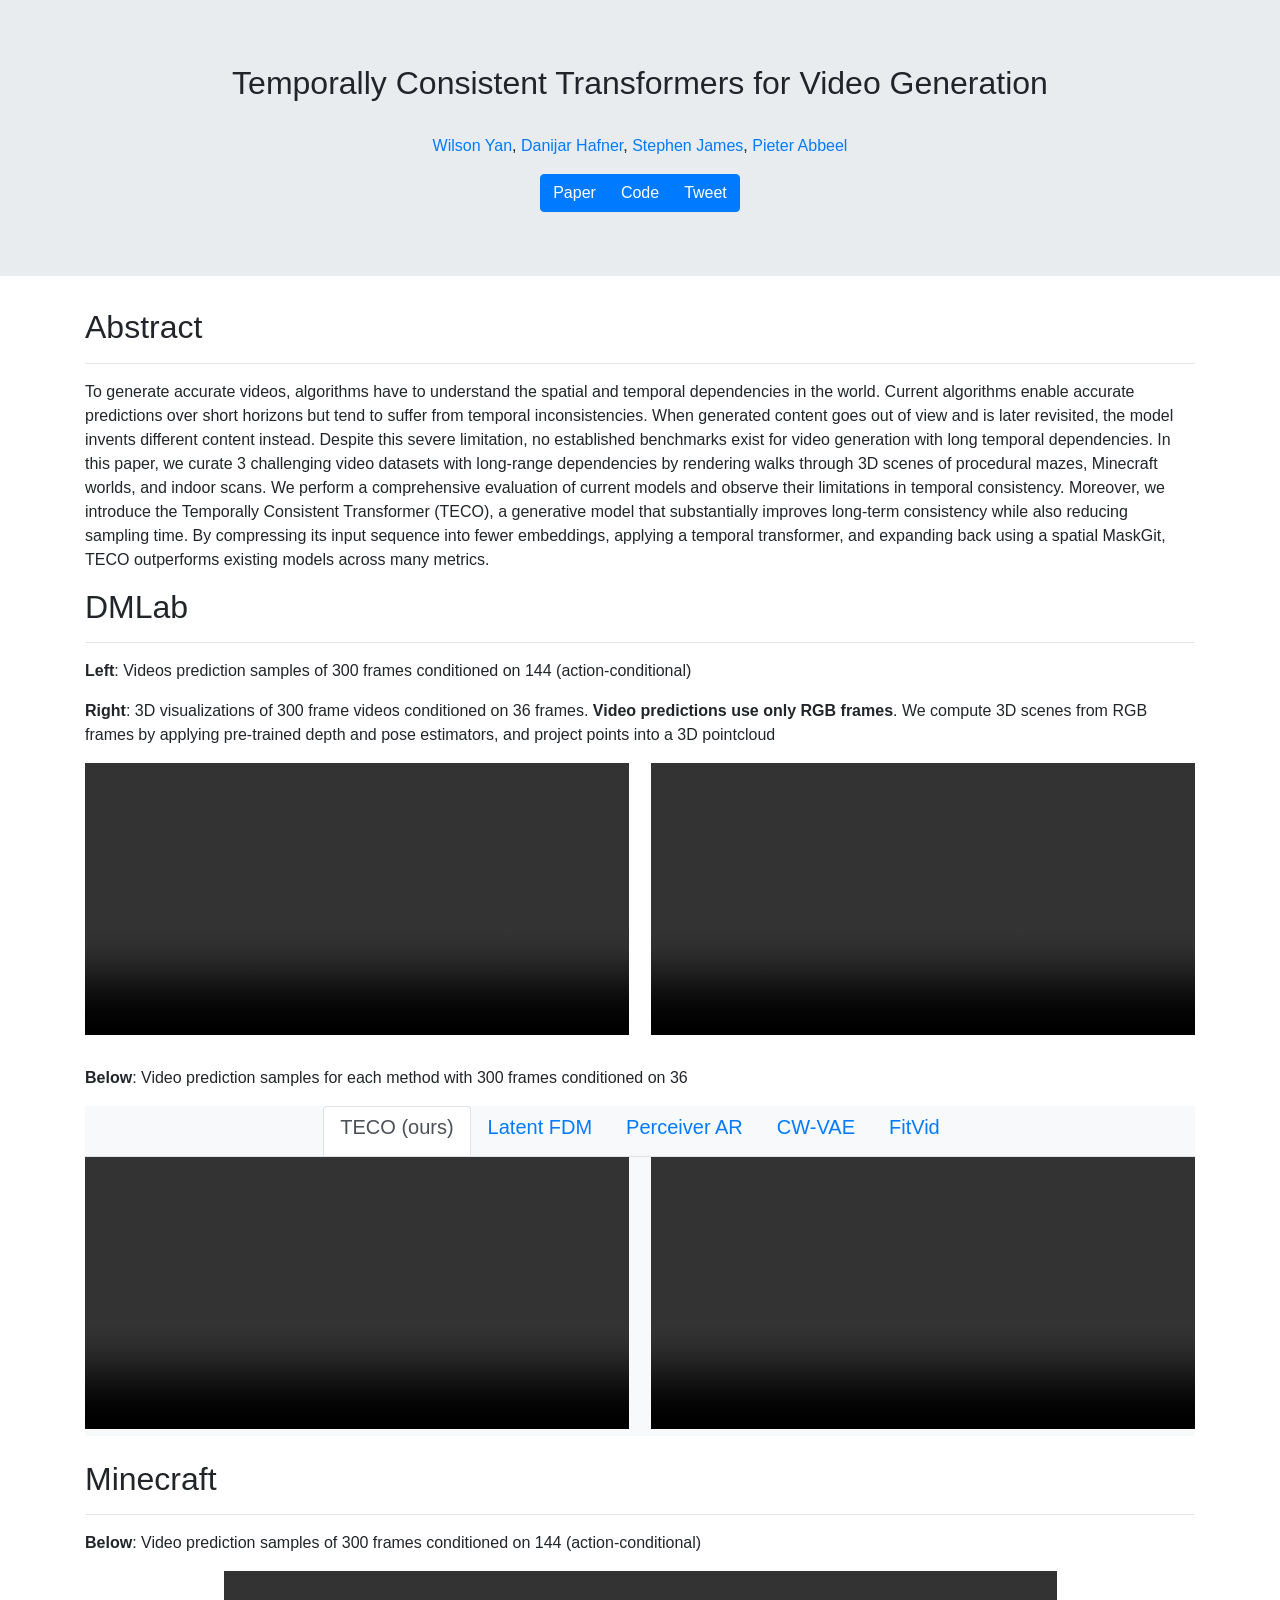
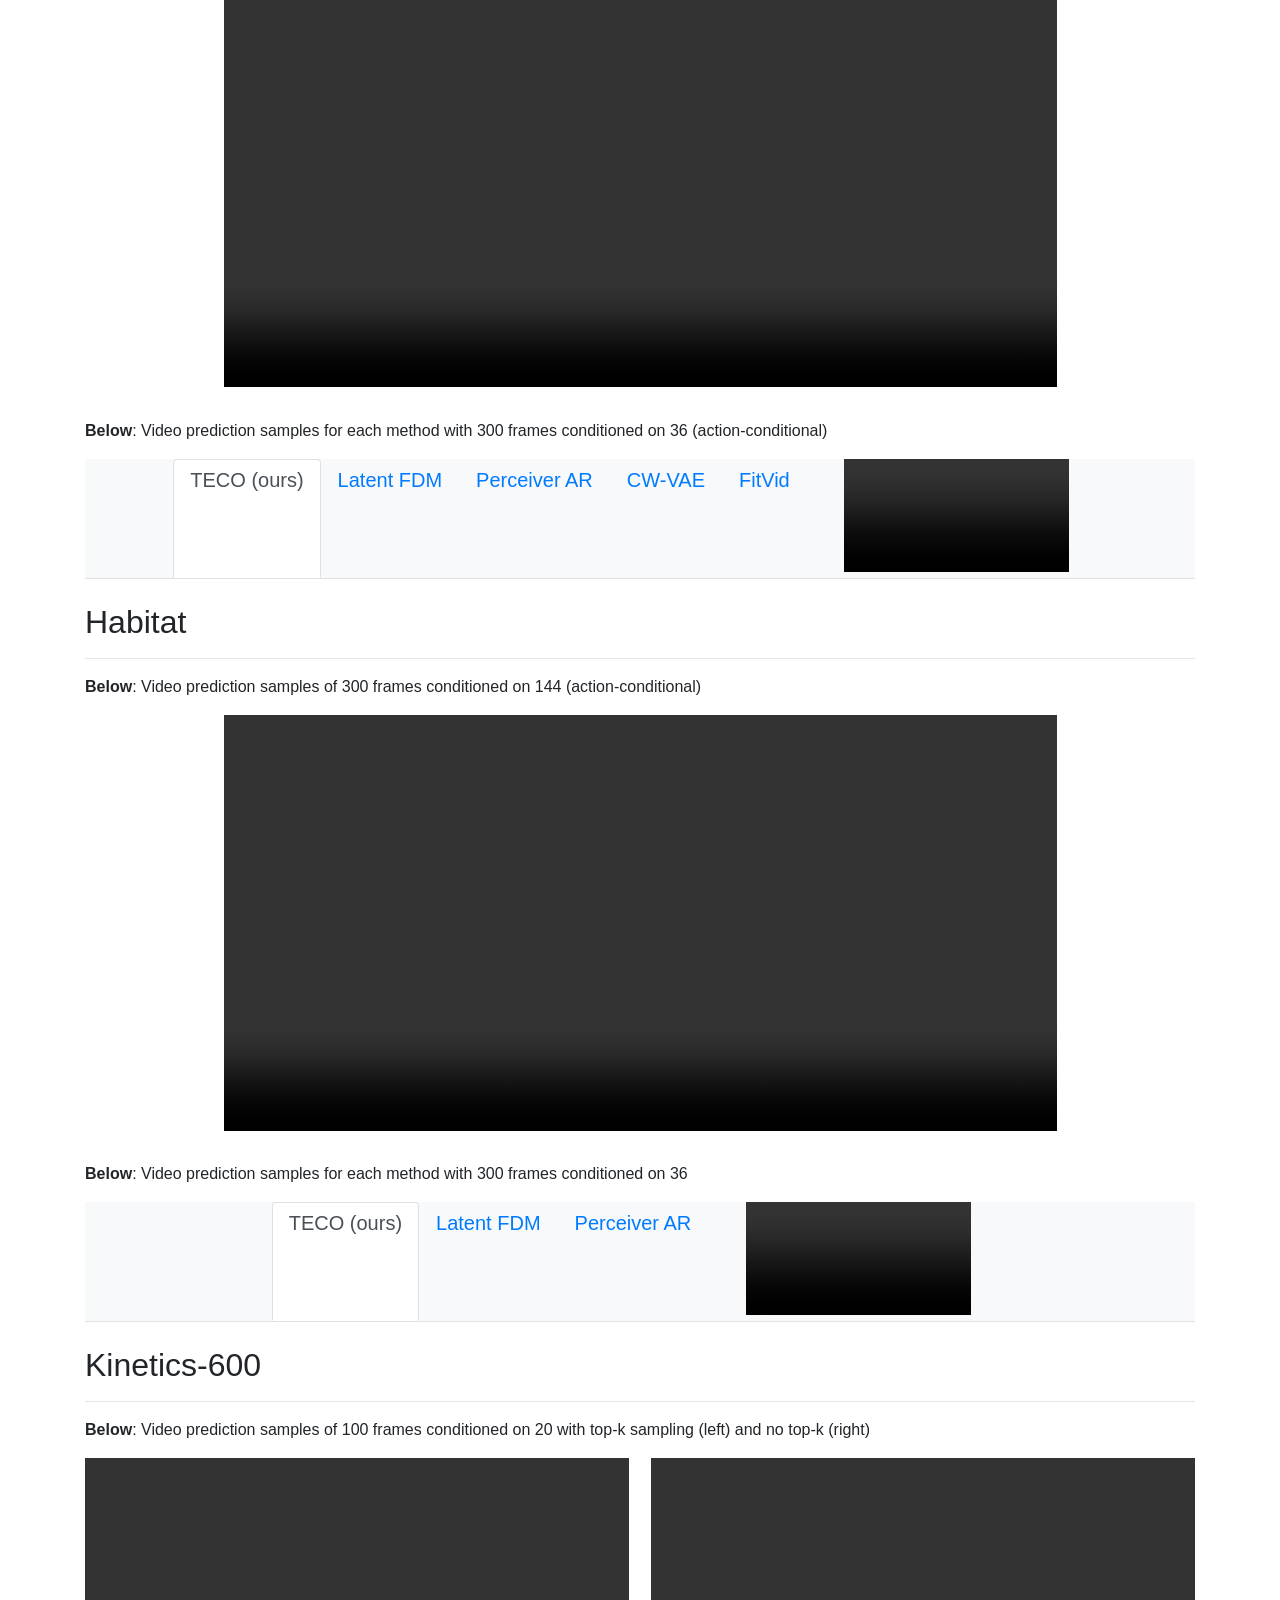
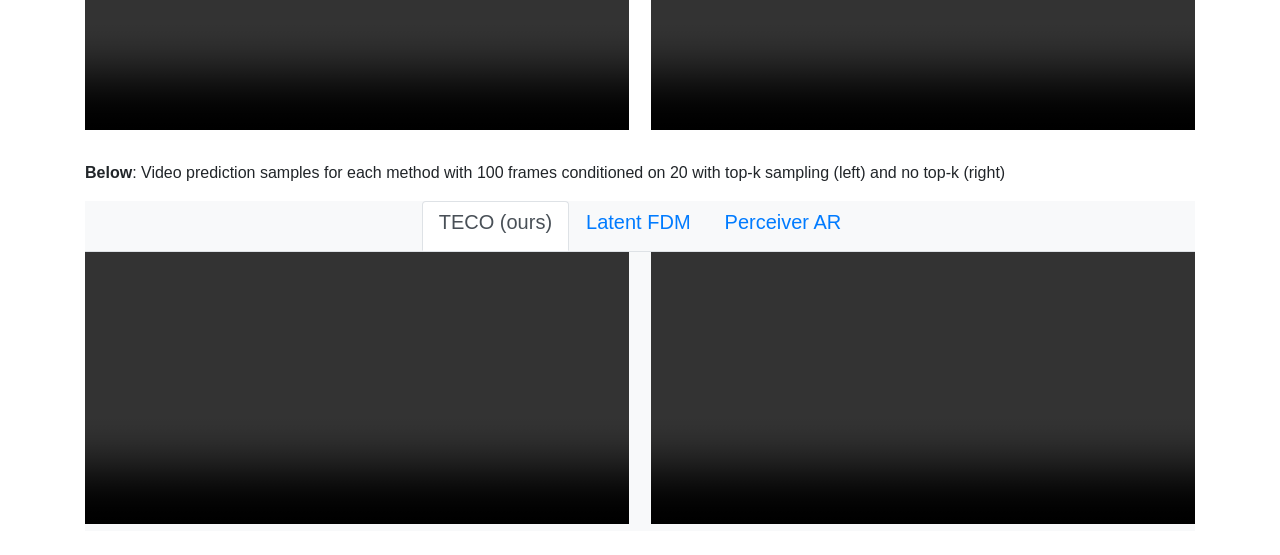
==== commit 9780be1a: "Update index.html" ====
--- a/teco/index.html
+++ b/teco/index.html
@@ -40,23 +40,18 @@
       <h2> Abstract </h2>
       <hr>
       <p>
-        Generating long, temporally consistent video remains an open challenge in video generation. 
-        Primarily due to computational limitations, most prior methods limit themselves to training 
-        on a small subset of frames that are then extended to generate longer videos through a sliding 
-        window fashion. Although these techniques may produce sharp videos, they have difficulty 
-        retaining long-term temporal consistency due to their limited context length. In this work, 
-        we present <b>Te</b>mporally <b>Co</b>nsistent Video Transformer (TECO), a vector-quantized 
-        latent dynamics video prediction model that learns compressed representations to efficiently 
-        condition on long videos of hundreds of frames during both training and generation. We use a 
-        MaskGit prior for dynamics prediction which enables both sharper and faster generations compared 
-        to prior work. Our experiments show that TECO outperforms SOTA baselines in a variety of video 
-        prediction benchmarks ranging from simple mazes in DMLab, large 3D worlds in Minecraft, and complex 
-        real-world videos from Kinetics-600. In addition, to better understand the capabilities of video 
-        prediction models in modeling temporal consistency, we introduce several challenging video prediction 
-        tasks consisting of agents randomly traversing 3D scenes of varying difficulty. This presents a 
-        challenging benchmark for video prediction in partially observable environments where a model 
-        must understand what parts of the scenes to re-create versus invent depending on its past 
-        observations or generations.
+	To generate accurate videos, algorithms have to understand the spatial and temporal dependencies 
+	in the world. Current algorithms enable accurate predictions over short horizons but tend to 
+	suffer from temporal inconsistencies. When generated content goes out of view and is later revisited, 
+	the model invents different content instead. Despite this severe limitation, no established benchmarks 
+	exist for video generation with long temporal dependencies. In this paper, we curate 3 challenging 
+	video datasets with long-range dependencies by rendering walks through 3D scenes of procedural mazes, 
+	Minecraft worlds, and indoor scans. We perform a comprehensive evaluation of current models and 
+	observe their limitations in temporal consistency. Moreover, we introduce the Temporally Consistent 
+	Transformer (TECO), a generative model that substantially improves long-term consistency while also 
+	reducing sampling time. By compressing its input sequence into fewer embeddings, applying a 
+	temporal transformer, and expanding back using a spatial MaskGit, TECO outperforms existing models 
+	across many metrics.
       </p>
     </div>
 
